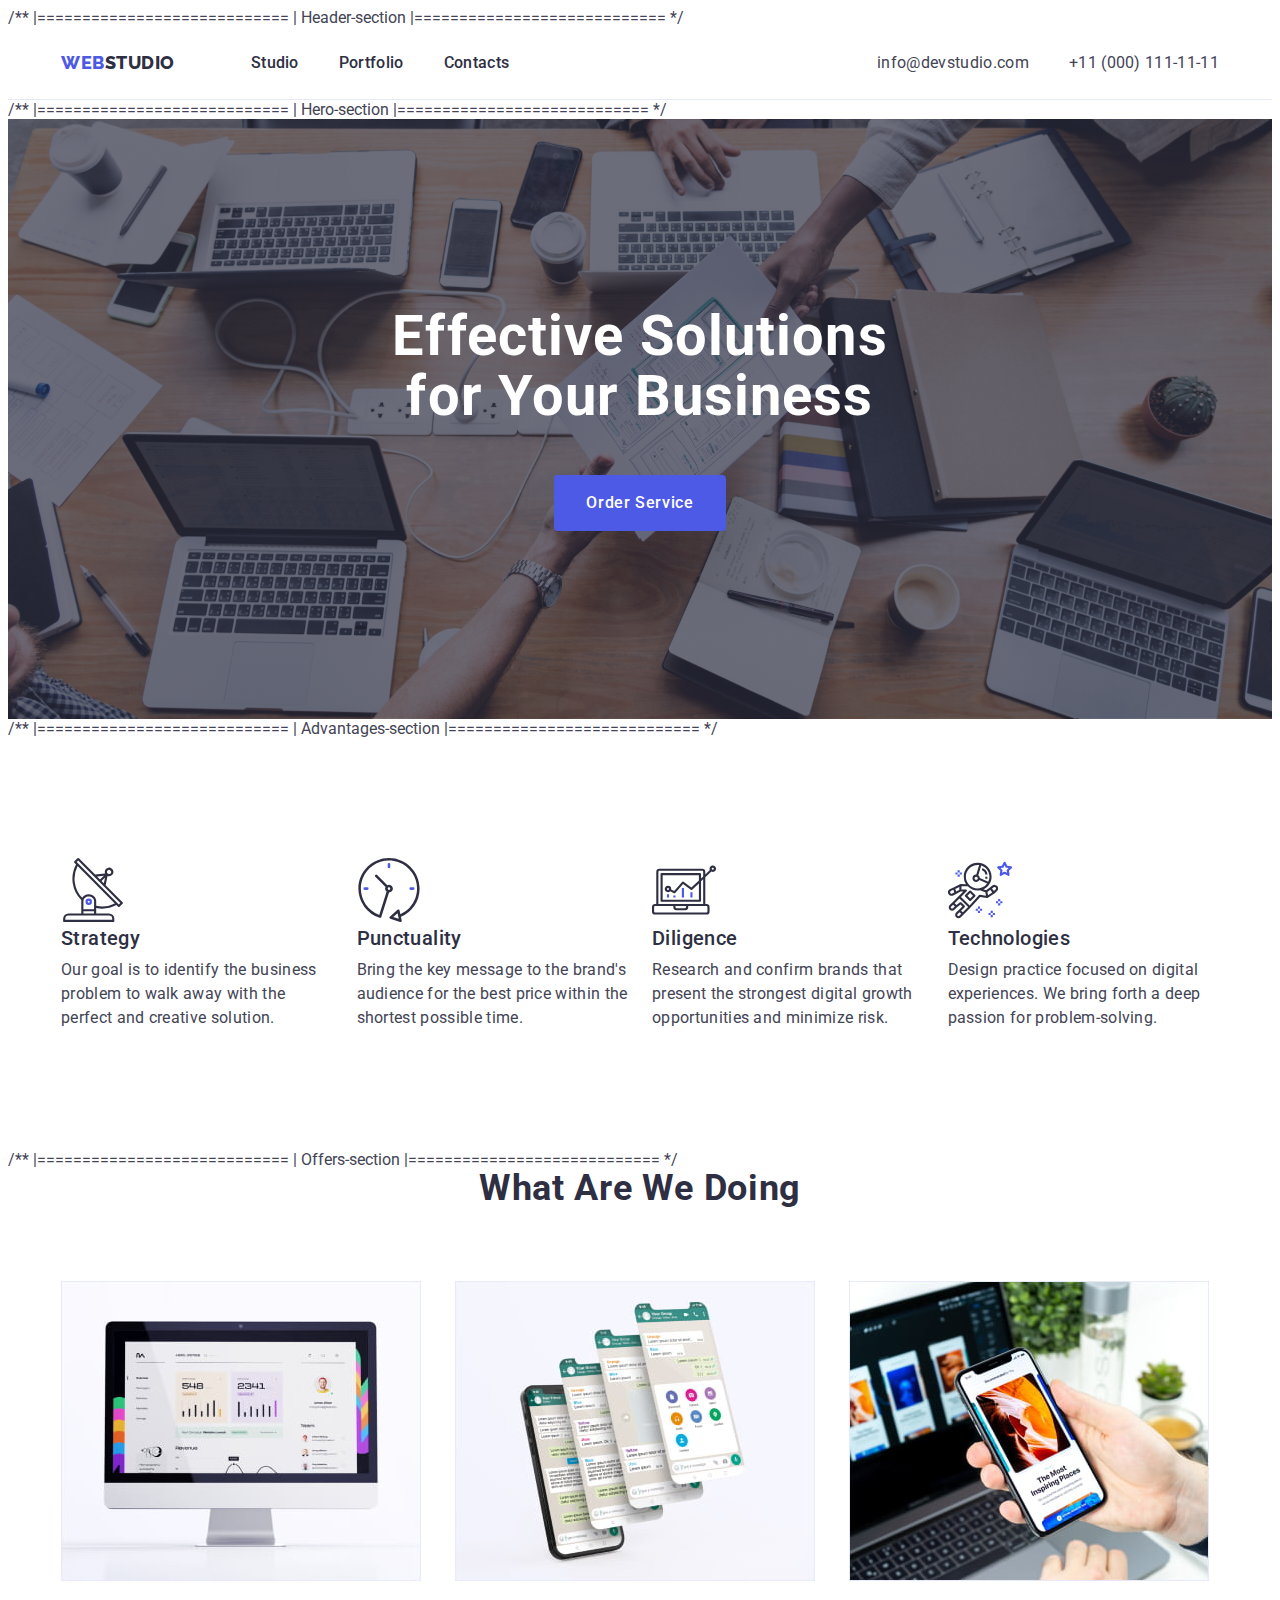
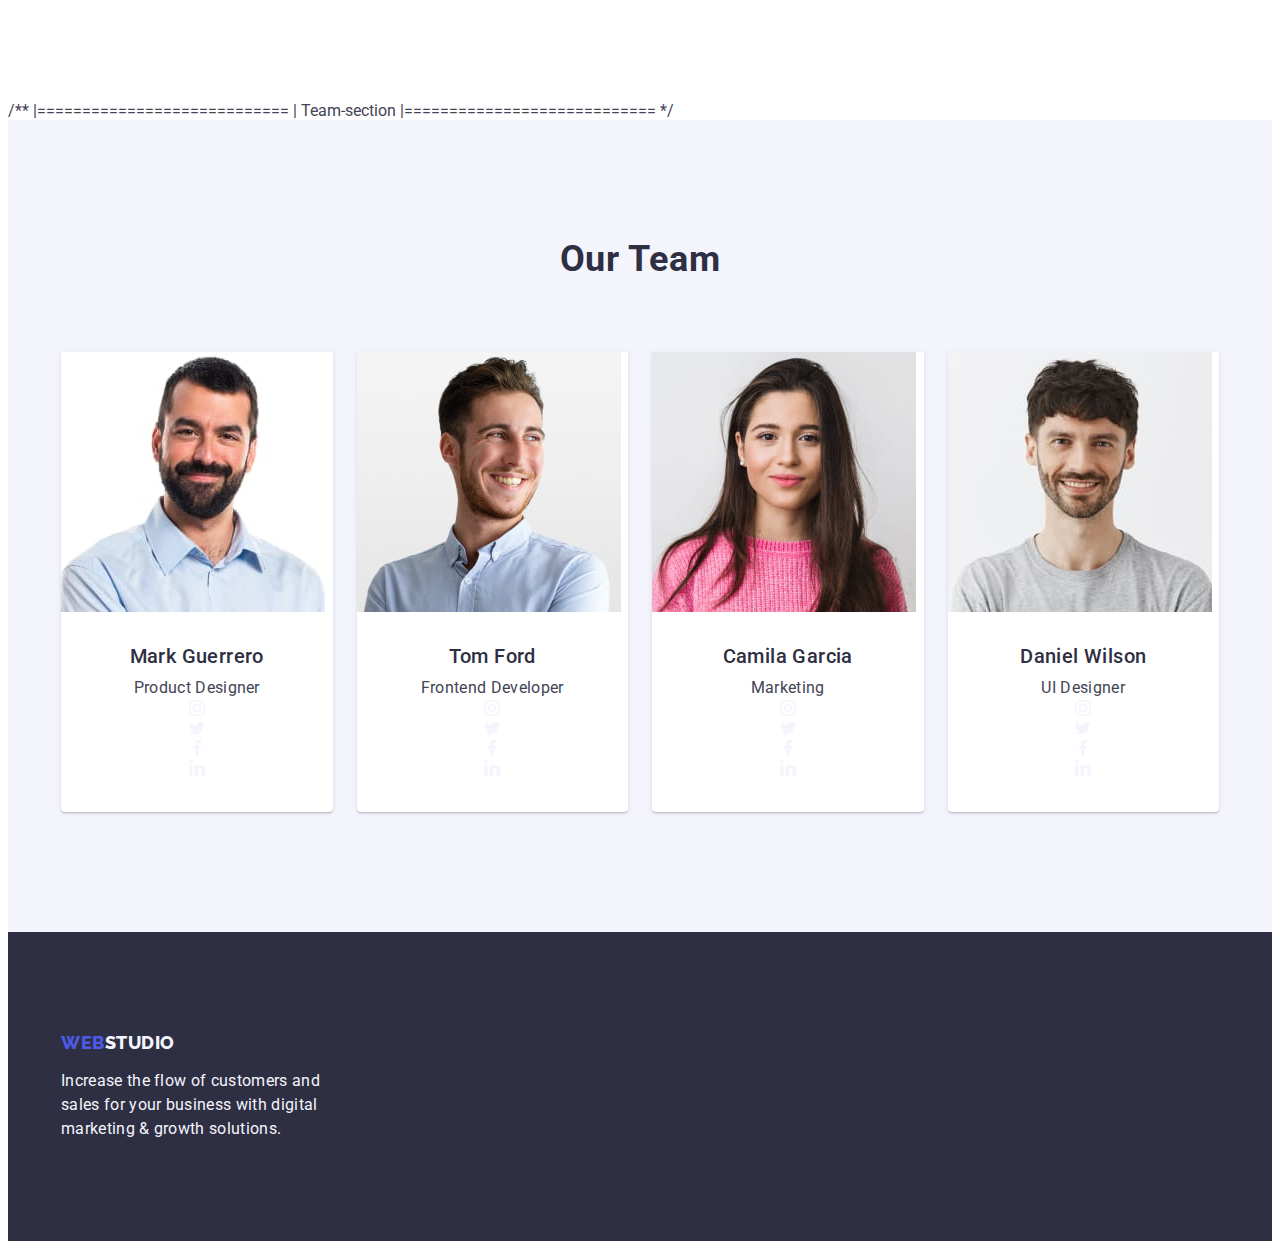
==== index.html @ a717dc4e "+sprite+advantages/team logo markups" ====
<!DOCTYPE html>
<html lang="en">
  <head>
    <meta charset="UTF-8" />
    <meta name="viewport" content="width=device-width, initial-scale=1.0" />
    <title lang="uk">Студія</title>
    <link
      rel="stylesheet"
      href="https://cdnjs.cloudflare.com/ajax/libs/modern-normalize/2.0.0/modern-normalize.min.css"
      integrity="sha512-4xo8blKMVCiXpTaLzQSLSw3KFOVPWhm/TRtuPVc4WG6kUgjH6J03IBuG7JZPkcWMxJ5huwaBpOpnwYElP/m6wg=="
      crossorigin="anonymous"
      referrerpolicy="no-referrer"
    />

    <link rel="preconnect" href="https://fonts.googleapis.com" />
    <link rel="preconnect" href="https://fonts.gstatic.com" crossorigin />
    <link
      href="https://fonts.googleapis.com/css2?family=Raleway:wght@800&family=Roboto:wght@400;500;700;900&display=swap"
      rel="stylesheet"
    />
    <link rel="stylesheet" href="./css/styles.css" />
  </head>
  <body>
    /** |============================ | Header-section
    |============================ */
    <header class="header">
      <div class="container header-container">
        <nav class="header-nav">
          <a class="link header-logo" href="./index.html"
            >Web<span class="header-accent">Studio</span></a
          >
          <ul class="list header-nav-list">
            <li class="header-nav-list-item">
              <a class="link header-nav-list-item-link" href="./index.html"
                >Studio</a
              >
            </li>
            <li class="header-nav-list-item">
              <a class="link header-nav-list-item-link" href="./portfolio.html"
                >Portfolio</a
              >
            </li>
            <li class="header-nav-list-item">
              <a class="link header-nav-list-item-link" href="">Contacts</a>
            </li>
          </ul>
        </nav>
        <address class="header-address">
          <ul class="list header-address-list">
            <li class="header-address-list-item">
              <a
                class="link header-address-list-item-link"
                href="mailto:info@devstudio.com"
                >info@devstudio.com</a
              >
            </li>
            <li class="header-address-list-item">
              <a
                class="link header-address-list-item-link"
                href="tel:+110001111111"
                >+11 (000) 111-11-11</a
              >
            </li>
          </ul>
        </address>
      </div>
    </header>

    <main>
      /** |============================ | Hero-section
      |============================ */
      <section class="section hero-section">
        <div class="container hero-container">
          <h1 class="hero-section-title">
            Effective Solutions for Your Business
          </h1>
          <button class="hero-section-btn" type="button">Order Service</button>
        </div>
      </section>
      /** |============================ | Advantages-section
      |============================ */
      <section class="section advantages-section">
        <div class="container">
          <h2 class="visually-hidden">Advantages</h2>
          <ul class="list advantages-section-list card-set">
            <li class="advantages-section-list-item card-set-item">
              <svg class="logo advantages-logo" width="64" height="64">
                <use href="./images/sprite.svg#icon-antenna-1"></use>
              </svg>
              <h3 class="advantages-section-list-item-title">Strategy</h3>
              <p class="advantages-section-list-item-text">
                Our goal is to identify the business problem to walk away with
                the perfect and creative solution.
              </p>
            </li>
            <li class="advantages-section-list-item card-set-item">
              <svg class="logo advantages-logo" width="64" height="64">
                <use href="./images/sprite.svg#icon-clock-1"></use>
              </svg>
              <h3 class="advantages-section-list-item-title">Punctuality</h3>
              <p class="advantages-section-list-item-text">
                Bring the key message to the brand's audience for the best price
                within the shortest possible time.
              </p>
            </li>
            <li class="advantages-section-list-item card-set-item">
              <svg class="logo advantages-logo" width="64" height="64">
                <use href="./images/sprite.svg#icon-diagram-1"></use>
              </svg>
              <h3 class="advantages-section-list-item-title">Diligence</h3>
              <p class="advantages-section-list-item-text">
                Research and confirm brands that present the strongest digital
                growth opportunities and minimize risk.
              </p>
            </li>
            <li class="advantages-section-list-item card-set-item">
              <svg class="logo advantages-logo" width="64" height="64">
                <use href="./images/sprite.svg#icon-astronaut-1"></use>
              </svg>
              <h3 class="advantages-section-list-item-title">Technologies</h3>
              <p class="advantages-section-list-item-text">
                Design practice focused on digital experiences. We bring forth a
                deep passion for problem-solving.
              </p>
            </li>
          </ul>
        </div>
      </section>
      /** |============================ | Offers-section
      |============================ */
      <section class="section offers-section">
        <div class="container">
          <h2 class="offers-section-title">What are we doing</h2>
          <ul class="list offers-section-list card-set">
            <li class="offers-section-list-item card-set-item">
              <img
                class="offers-section-list-img"
                src="./images/services/img1.jpg"
                alt="Computer screen"
                width="360"
                height="300"
              />
            </li>
            <li class="offers-section-list-item card-set-item">
              <img
                class="offers-section-list-img"
                src="./images/services/img2.jpg"
                alt="Phone"
                width="360"
                height="300"
              />
            </li>
            <li class="offers-section-list-item card-set-item">
              <img
                class="offers-section-list-img"
                src="./images/services/img3.jpg"
                alt="Hand holding the phone with the
              laptop in the background"
                width="360"
                height="300"
              />
            </li>
          </ul>
        </div>
      </section>
      /** |============================ | Team-section
      |============================ */
      <section class="section team-section">
        <div class="container">
          <h2 class="team-section-title">Our Team</h2>
          <ul class="list team-section-list card-set">
            <li class="team-section-list-item card-set-item">
              <img
                class="team-section-list-img"
                src="./images/team/img.jpg"
                alt="Mark Guerrero"
                width="264"
                height="260"
              />
              <div class="team-wrapper">
                <h3 class="team-section-list-subtitle">Mark Guerrero</h3>
                <p class="team-section-list-text">Product Designer</p>
                <ul class="list">
                  <li>
                    <svg class="logo team-logo" width="16" height="16">
                      <use href="./images/sprite.svg#icon-instagram-team"></use>
                    </svg>
                  </li>
                  <li>
                    <svg class="logo team-logo" width="16" height="16">
                      <use href="./images/sprite.svg#icon-twitter-team"></use>
                    </svg>
                  </li>
                  <li>
                    <svg class="logo team-logo" width="16" height="16">
                      <use href="./images/sprite.svg#icon-facebook-team"></use>
                    </svg>
                  </li>
                  <li>
                    <svg class="logo team-logo" width="16" height="16">
                      <use href="./images/sprite.svg#icon-linkedin-team"></use>
                    </svg>
                  </li>
                </ul>
              </div>
            </li>
            <li class="team-section-list-item card-set-item">
              <img
                class="team-section-list-img"
                src="./images/team/img-2.jpg"
                alt="Tom Ford"
                width="264"
                height="260"
              />
              <div class="team-wrapper">
                <h3 class="team-section-list-subtitle">Tom Ford</h3>
                <p class="team-section-list-text">Frontend Developer</p>
                <ul class="list">
                  <li>
                    <svg class="logo team-logo" width="16" height="16">
                      <use href="./images/sprite.svg#icon-instagram-team"></use>
                    </svg>
                  </li>
                  <li>
                    <svg class="logo team-logo" width="16" height="16">
                      <use href="./images/sprite.svg#icon-twitter-team"></use>
                    </svg>
                  </li>
                  <li>
                    <svg class="logo team-logo" width="16" height="16">
                      <use href="./images/sprite.svg#icon-facebook-team"></use>
                    </svg>
                  </li>
                  <li>
                    <svg class="logo team-logo" width="16" height="16">
                      <use href="./images/sprite.svg#icon-linkedin-team"></use>
                    </svg>
                  </li>
                </ul>
              </div>
            </li>
            <li class="team-section-list-item card-set-item">
              <img
                class="team-section-list-img"
                src="./images/team/img-3.jpg"
                alt="Camila Garcia"
                width="264"
                height="260"
              />
              <div class="team-wrapper">
                <h3 class="team-section-list-subtitle">Camila Garcia</h3>
                <p class="team-section-list-text">Marketing</p>
                <ul class="list">
                  <li>
                    <svg class="logo team-logo" width="16" height="16">
                      <use href="./images/sprite.svg#icon-instagram-team"></use>
                    </svg>
                  </li>
                  <li>
                    <svg class="logo team-logo" width="16" height="16">
                      <use href="./images/sprite.svg#icon-twitter-team"></use>
                    </svg>
                  </li>
                  <li>
                    <svg class="logo team-logo" width="16" height="16">
                      <use href="./images/sprite.svg#icon-facebook-team"></use>
                    </svg>
                  </li>
                  <li>
                    <svg class="logo team-logo" width="16" height="16">
                      <use href="./images/sprite.svg#icon-linkedin-team"></use>
                    </svg>
                  </li>
                </ul>
              </div>
            </li>
            <li class="team-section-list-item card-set-item">
              <img
                class="team-section-list-img"
                src="./images/team/img-4.jpg"
                alt="Daniel Wilson"
                width="264"
                height="260"
              />
              <div class="team-wrapper">
                <h3 class="team-section-list-subtitle">Daniel Wilson</h3>
                <p class="team-section-list-text">UI Designer</p>
                <ul class="list">
                  <li>
                    <svg class="logo team-logo" width="16" height="16">
                      <use href="./images/sprite.svg#icon-instagram-team"></use>
                    </svg>
                  </li>
                  <li>
                    <svg class="logo team-logo" width="16" height="16">
                      <use href="./images/sprite.svg#icon-twitter-team"></use>
                    </svg>
                  </li>
                  <li>
                    <svg class="logo team-logo" width="16" height="16">
                      <use href="./images/sprite.svg#icon-facebook-team"></use>
                    </svg>
                  </li>
                  <li>
                    <svg class="logo team-logo" width="16" height="16">
                      <use href="./images/sprite.svg#icon-linkedin-team"></use>
                    </svg>
                  </li>
                </ul>
              </div>
            </li>
          </ul>
        </div>
      </section>
    </main>
    <footer class="footer">
      <div class="container">
        <a class="link footer-logo" href="./index.html"
          >Web<span class="footer-accent">Studio</span></a
        >
        <p class="footer-text">
          Increase the flow of customers and sales for your business with
          digital marketing & growth solutions.
        </p>
      </div>
    </footer>
  </body>
</html>
---- css/styles.css ----
:root {
  --brand-color: #4d5ae5;
  --navyblue: #2e2f42;
  --bcg: #fff;
  --body-text: #434455;
  --pressed-state: #404bbf;
  --footer-light: #f4f4fd;
  --cornflower: #e7e9fc;
  --indent: 24px;
  --items: 3;
}

/**
  |============================
  | Global-styles
  |============================
*/
body {
  font-family: Roboto, sans-serif;
  color: var(--body-text);
  background-color: var(--bcg);
}
.link {
  text-decoration: none;
}
.container {
  width: 1158px;
  padding-left: 15px;
  padding-right: 15px;
  margin-left: auto;
  margin-right: auto;
}
.visually-hidden {
  position: absolute;
  width: 1px;
  height: 1px;
  margin: -1px;
  border: 0;
  padding: 0;
  white-space: nowrap;
  clip-path: inset(100%);
  clip: rect(0 0 0 0);
  overflow: hidden;
}
.section {
}

/**
  |============================
  | reset
  |============================
*/
h1,
h2,
h3,
h4,
h5,
h6,
p {
  margin: 0;
}
.list {
  list-style-type: none;
  padding: 0;
  margin: 0;
}
img {
  display: block;
  max-width: 100%;
  height: auto;
}
/* card set */
.card-set {
  display: flex;
  flex-wrap: wrap;
  gap: 24px;
}
.card-set-item {
  flex-basis: calc((100% - var(--indent) * (var(--items) - 1)) / var(--items));
}

/**
  |============================
  | Studio
  |============================
*/
/**
  |============================
  | Header-styles
  |============================
*/
.header {
  border-bottom: 1px solid var(--cornflower);
}
.header-container {
  display: flex;
  justify-content: space-between;
  align-items: center;
}
.header-nav {
  display: flex;
  align-items: center;
}
.header-logo {
  color: var(--brand-color);
  font-size: 18px;
  font-weight: 800;
  font-family: Raleway, sans-serif;
  text-transform: uppercase;
  line-height: 1.17;
  letter-spacing: 0.03em;
  margin-right: 76px;
}
.header-nav-list {
  display: flex;
  gap: 40px;
}
.header-accent {
  color: var(--navyblue);
}
.header-nav-list-item-link {
  color: var(--navyblue);
  font-size: 16px;
  font-weight: 500;
  font-family: Roboto, sans-serif;
  line-height: 1.5;
  letter-spacing: 0.02em;
  display: block;
  padding-top: 24px;
  padding-bottom: 24px;
}
.header-nav-list-item-link:hover,
.header-nav-list-item-link:focus {
  color: var(--pressed-state);
}
.header-address {
  font-style: normal;
}
.header-address-list {
  display: flex;
  gap: 40px;
}

.header-address-list-item-link {
  color: var(--body-text);
  font-size: 16px;
  font-weight: 400;
  font-family: Roboto, sans-serif;
  line-height: 1.5;
  letter-spacing: 0.02em;
  font-style: normal;
}
.header-address-list-item-link:hover,
.header-address-list-item-link:focus {
  color: var(--pressed-state);
}
/**
  |============================
  | Hero-styles
  |============================
*/
.hero-section {
  max-width: 1440px;
  background-color: var(--navyblue);
  background-image: linear-gradient(
      rgba(46, 47, 66, 0.7),
      rgba(46, 47, 66, 0.7)
    ),
    url(../images/hero/img-1.jpg);
  background-repeat: no-repeat;
  margin: 0 auto;
  background-position: center;
  background-size: cover;
  padding-top: 188px;
  padding-bottom: 188px;
}
.hero-container {
}
.hero-section-title {
  color: var(--bcg);
  font-size: 56px;
  font-weight: 700;
  line-height: 1.07;
  letter-spacing: 0.02em;
  text-align: center;
  max-width: 496px;
  margin: 0 auto;
  margin-bottom: 48px;
}
.hero-section-btn {
  color: var(--bcg);
  font-size: 16px;
  font-weight: 500;
  line-height: 1.5;
  letter-spacing: 0.04em;
  font-family: Roboto, sans-serif;
  background-color: var(--brand-color);
  text-align: center;
  cursor: pointer;
  padding: 16px 32px;
  display: block;
  margin: 0 auto;

  border: none;
  border-radius: 4px;
  min-width: 169px;
  min-height: 56px;
}
.hero-section-btn:hover,
.hero-section-btn:focus {
  background-color: var(--pressed-state);
}
/**
  |============================
  | Advantages-styles
  |============================
*/
.advantages-section {
  background-color: var(--bcg);
  padding-top: 120px;
  padding-bottom: 120px;
}
.advantages-section-list {
  --items: 4;
}
.advantages-section-list-item-title {
  color: var(--navyblue);
  font-size: 20px;
  font-weight: 500;
  line-height: 1.2;
  letter-spacing: 0.02em;
  margin-bottom: 8px;
}
.advantages-section-list-item-text {
  font-size: 16px;
  font-weight: 400;
  line-height: 1.5;
  letter-spacing: 0.02em;
}
/**
  |============================
  | Offers-styles
  |============================
*/
.offers-section {
  padding-bottom: 120px;
}

.offers-section-title {
  font-size: 36px;
  font-weight: 700;
  text-align: center;
  text-transform: capitalize;
  line-height: 1.11;
  letter-spacing: 0.02em;
  color: var(--navyblue);

  margin-bottom: 72px;
}
/**
  |============================
  |  Team-styles
  |============================
*/

.team-section {
  background-color: var(--footer-light);
  padding-bottom: 120px;
  padding-top: 120px;
  --items: 4;
}

.team-section-title {
  font-size: 36px;
  font-weight: 700;
  text-align: center;
  text-transform: capitalize;
  line-height: 1.11;
  letter-spacing: 0.02em;
  color: var(--navyblue);
  width: 162px;
  margin: 0 auto;
  margin-bottom: 72px;
}
.team-section-list {
  text-align: center;
}
.team-section-list-item {
  background-color: var(--bcg);
  border-radius: 0px 0px 4px 4px;
  box-shadow: 0px 2px 1px 0px rgba(46, 47, 66, 0.08),
    0px 1px 1px 0px rgba(46, 47, 66, 0.16),
    0px 1px 6px 0px rgba(46, 47, 66, 0.08);
}
.team-section-list-img {
}
.team-wrapper {
  padding: 32px 0;
}
.team-section-list-subtitle {
  color: var(--navyblue);
  font-size: 20px;
  font-weight: 500;
  line-height: 1.2;
  letter-spacing: 0.02em;

  margin-bottom: 8px;
}
.team-section-list-text {
  font-size: 16px;
  font-weight: 400;
  line-height: 1.5;
  letter-spacing: 0.02em;
}
/**
  |============================
  | Footer-styles
  |============================
*/
.footer {
  background-color: var(--navyblue);
  padding-top: 100px;
  padding-bottom: 100px;
}

.footer-logo {
  color: var(--brand-color);
  font-size: 18px;
  font-weight: 800;
  font-family: Raleway, sans-serif;
  text-transform: uppercase;
  line-height: 1.17;
  letter-spacing: 0.03em;
  margin-bottom: 16px;
  display: inline-block;
}
.footer-accent {
  color: var(--footer-light);
}
.footer-text {
  font-size: 16px;
  font-weight: 400;
  line-height: 1.5;
  letter-spacing: 0.02em;
  color: var(--footer-light);
  width: 264px;
}

/**
  |============================
  | Portfolio
  |============================
*/
/**
  |============================
  | Section-styles
  |============================
*/
.portfolio-section {
  padding-top: 96px;
  padding-bottom: 120px;
}
.btn-list {
  display: flex;
  flex-wrap: nowrap;
  justify-content: center;
  gap: 24px;
  margin-bottom: 72px;
}
.btn-list-item {
}
.section-list {
  column-gap: 24px;
  row-gap: 48px;
}
.btn {
  background-color: var(--footer-light);
  color: var(--brand-color);
  font-size: 16px;
  font-weight: 500;
  text-align: center;
  line-height: 1.5;
  letter-spacing: 0.04em;
  cursor: pointer;
  font-family: Roboto, sans-serif;
  text-align: center;
  padding: 12px 24px;

  border-radius: 4px;
  border: 1px solid var(--cornflower);

  min-width: 116px;
  min-height: 48px;
}
.btn:hover,
.btn:focus {
  background-color: var(--pressed-state);
  color: var(--bcg);
  border: 1px solid transparent;
}

.section-list-link-img {
}
.portfolio-box {
  padding: 32px 16px;
  border: 1px solid var(--cornflower);
  display: flex;
  flex-direction: column;
  justify-content: center;
  align-items: flex-start;
  border-top: none;
}
.section-list-link-title {
  color: var(--navyblue);
  font-size: 20px;
  font-weight: 500;
  line-height: 1.2;
  letter-spacing: 0.02em;
  text-align: center;
  margin-bottom: 8px;
}
.section-list-link-text {
  font-size: 16px;
  font-weight: 400;
  line-height: 1.5;
  letter-spacing: 0.02em;
  text-align: center;
  color: var(--body-text);
}
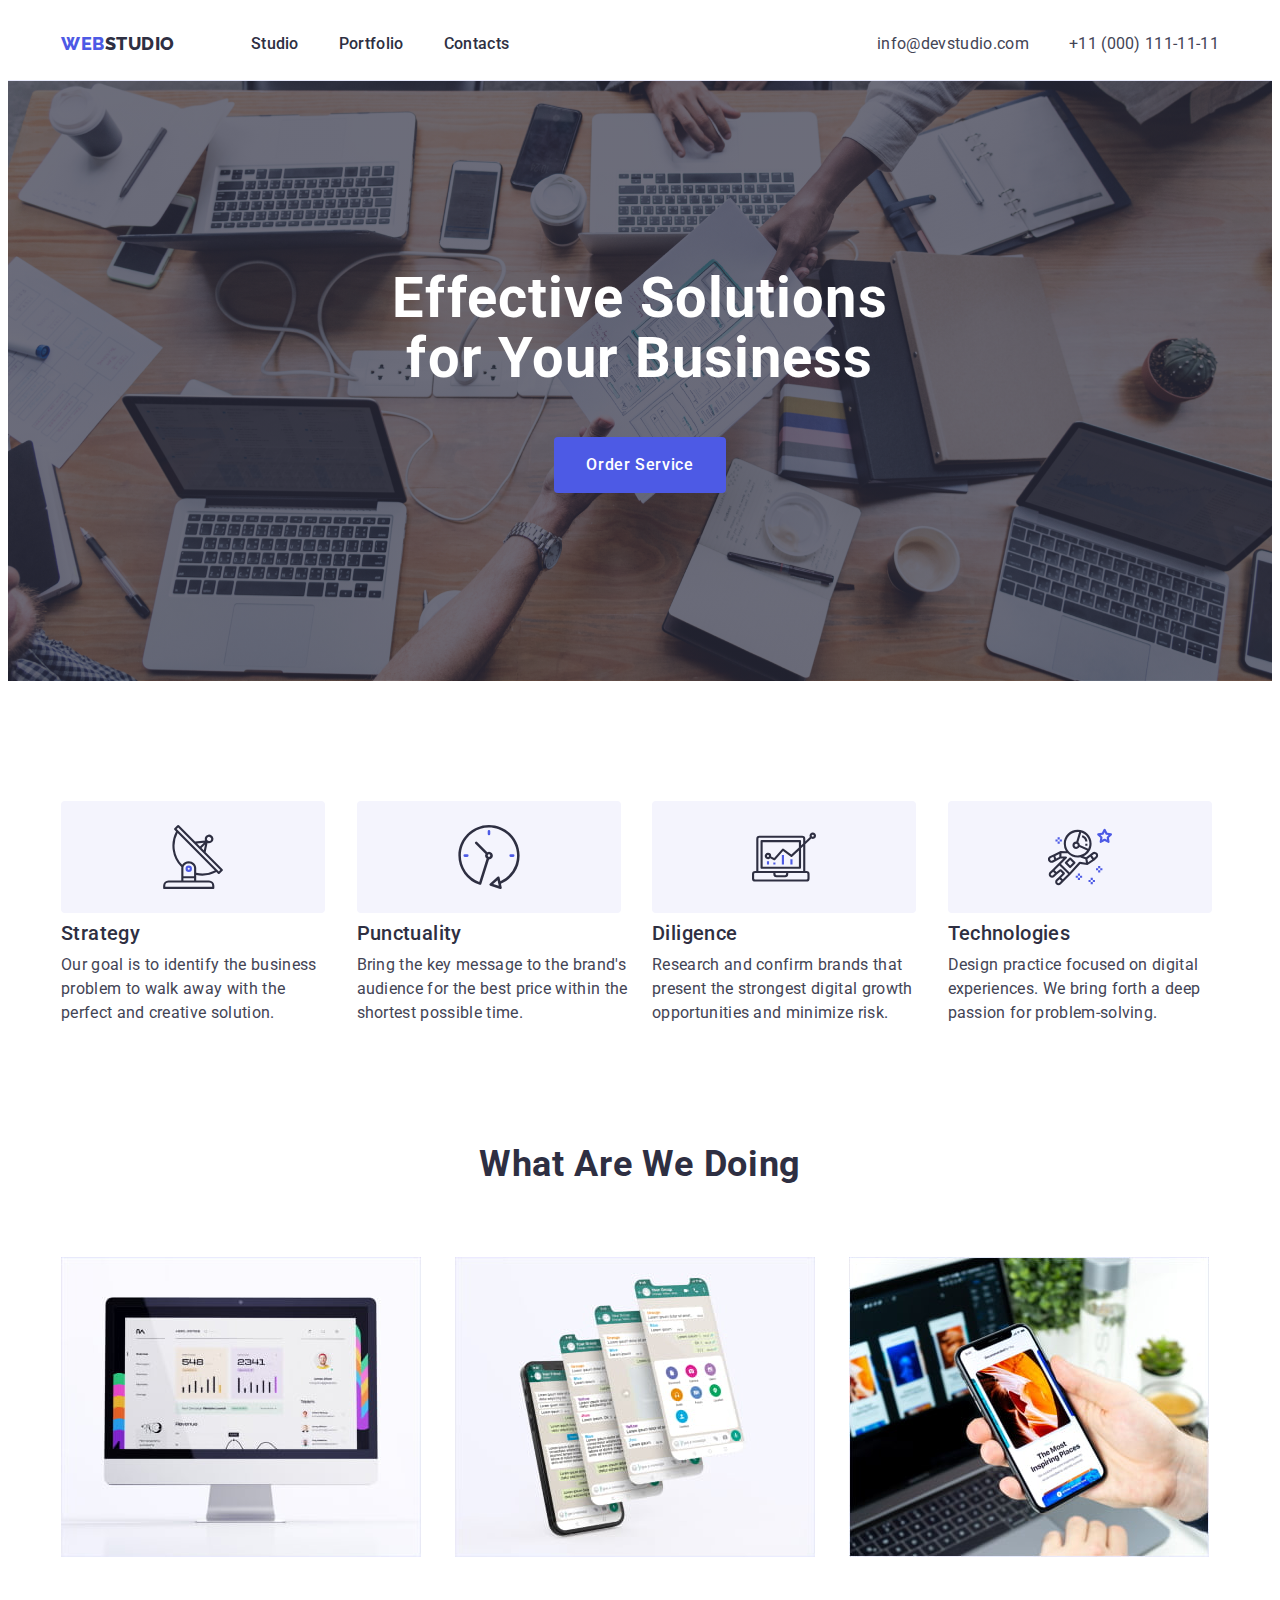
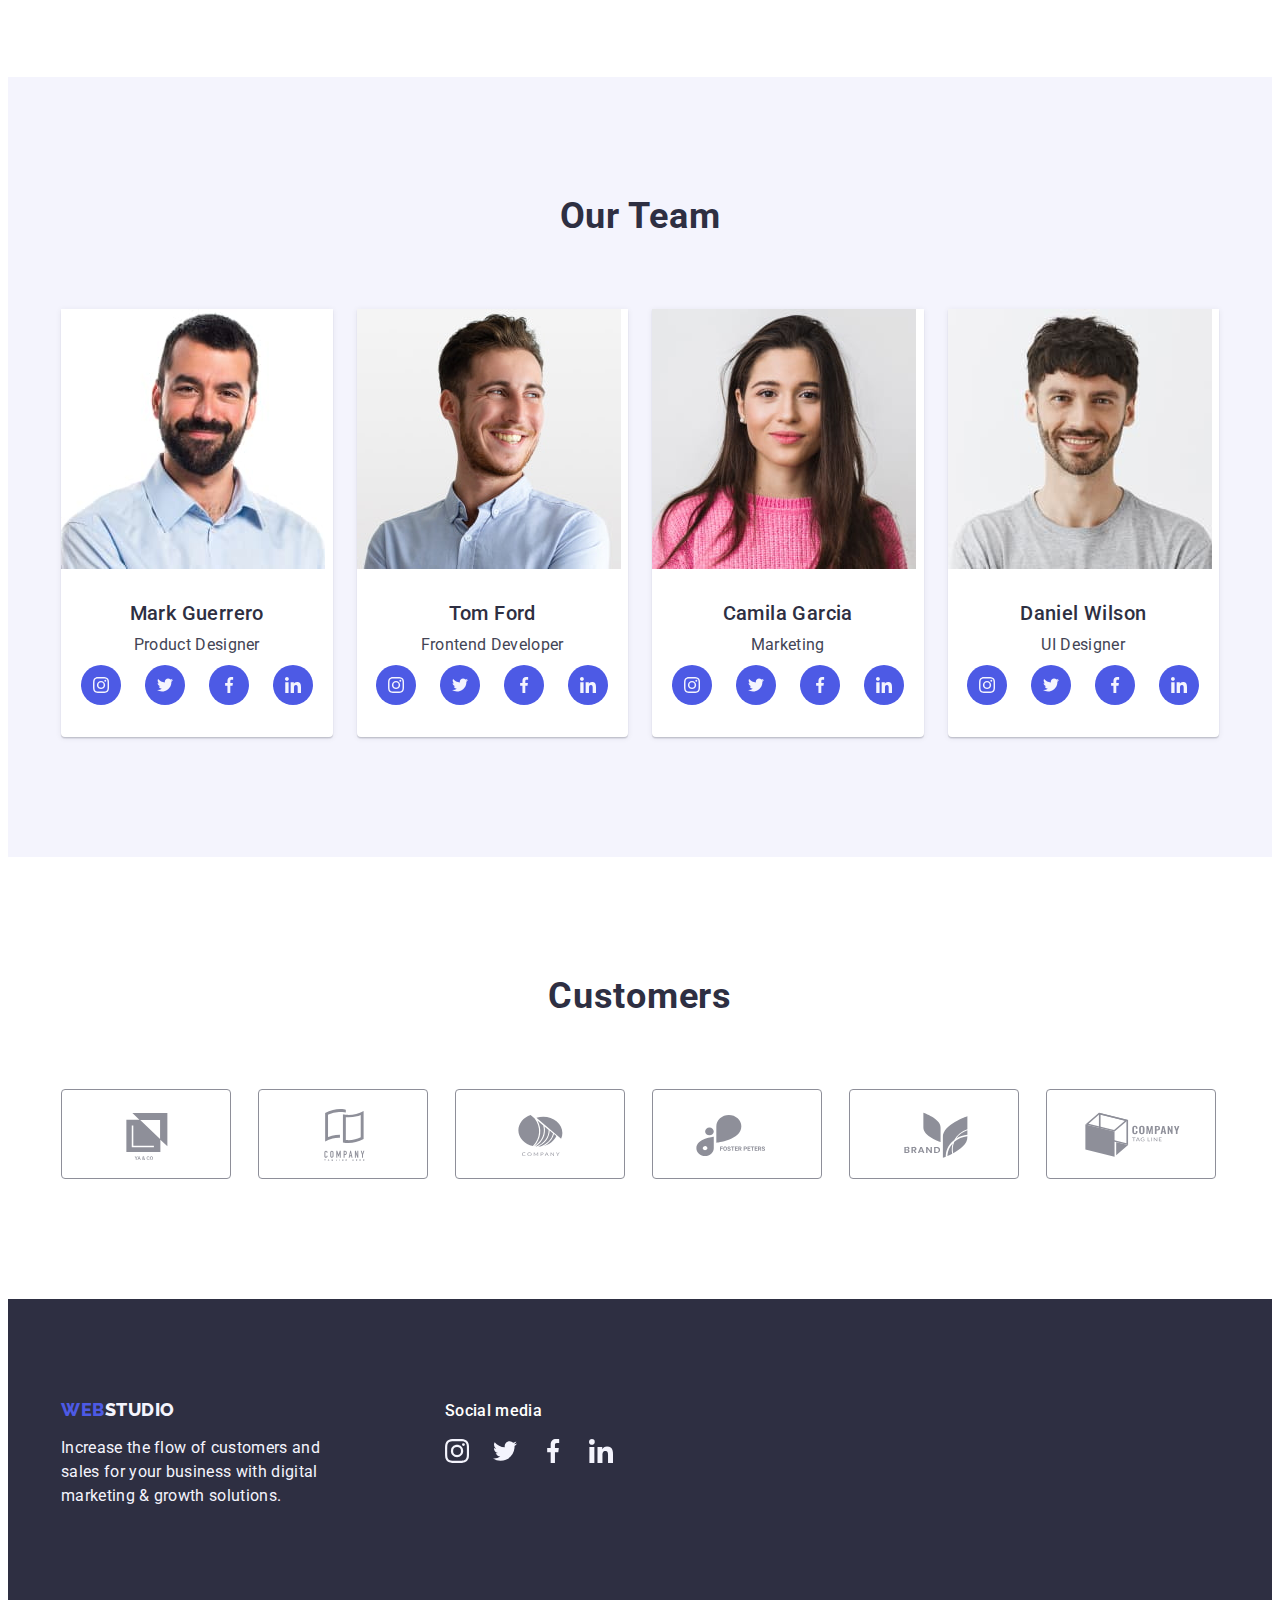
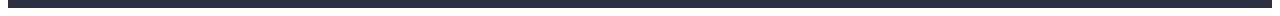
==== commit 2cfefcb5: "+ad/customs icons" ====
--- a/index.html
+++ b/index.html
@@ -21,8 +21,7 @@
     <link rel="stylesheet" href="./css/styles.css" />
   </head>
   <body>
-    /** |============================ | Header-section
-    |============================ */
+    <!-- Header-section -->
     <header class="header">
       <div class="container header-container">
         <nav class="header-nav">
@@ -65,10 +64,8 @@
         </address>
       </div>
     </header>
-
     <main>
-      /** |============================ | Hero-section
-      |============================ */
+      <!-- Hero-section -->
       <section class="section hero-section">
         <div class="container hero-container">
           <h1 class="hero-section-title">
@@ -77,16 +74,17 @@
           <button class="hero-section-btn" type="button">Order Service</button>
         </div>
       </section>
-      /** |============================ | Advantages-section
-      |============================ */
+      <!-- Advantages-section -->
       <section class="section advantages-section">
         <div class="container">
           <h2 class="visually-hidden">Advantages</h2>
           <ul class="list advantages-section-list card-set">
             <li class="advantages-section-list-item card-set-item">
-              <svg class="logo advantages-logo" width="64" height="64">
-                <use href="./images/sprite.svg#icon-antenna-1"></use>
-              </svg>
+              <div class="ad-logo-wrapper">
+                <svg class="logo advantages-logo" width="64" height="64">
+                  <use href="./images/sprite.svg#icon-antenna-1"></use>
+                </svg>
+              </div>
               <h3 class="advantages-section-list-item-title">Strategy</h3>
               <p class="advantages-section-list-item-text">
                 Our goal is to identify the business problem to walk away with
@@ -94,9 +92,11 @@
               </p>
             </li>
             <li class="advantages-section-list-item card-set-item">
-              <svg class="logo advantages-logo" width="64" height="64">
-                <use href="./images/sprite.svg#icon-clock-1"></use>
-              </svg>
+              <div class="ad-logo-wrapper">
+                <svg class="logo advantages-logo" width="64" height="64">
+                  <use href="./images/sprite.svg#icon-clock-1"></use>
+                </svg>
+              </div>
               <h3 class="advantages-section-list-item-title">Punctuality</h3>
               <p class="advantages-section-list-item-text">
                 Bring the key message to the brand's audience for the best price
@@ -104,9 +104,11 @@
               </p>
             </li>
             <li class="advantages-section-list-item card-set-item">
-              <svg class="logo advantages-logo" width="64" height="64">
-                <use href="./images/sprite.svg#icon-diagram-1"></use>
-              </svg>
+              <div class="ad-logo-wrapper">
+                <svg class="logo advantages-logo" width="64" height="64">
+                  <use href="./images/sprite.svg#icon-diagram-1"></use>
+                </svg>
+              </div>
               <h3 class="advantages-section-list-item-title">Diligence</h3>
               <p class="advantages-section-list-item-text">
                 Research and confirm brands that present the strongest digital
@@ -114,9 +116,11 @@
               </p>
             </li>
             <li class="advantages-section-list-item card-set-item">
-              <svg class="logo advantages-logo" width="64" height="64">
-                <use href="./images/sprite.svg#icon-astronaut-1"></use>
-              </svg>
+              <div class="ad-logo-wrapper">
+                <svg class="logo advantages-logo" width="64" height="64">
+                  <use href="./images/sprite.svg#icon-astronaut-1"></use>
+                </svg>
+              </div>
               <h3 class="advantages-section-list-item-title">Technologies</h3>
               <p class="advantages-section-list-item-text">
                 Design practice focused on digital experiences. We bring forth a
@@ -126,8 +130,7 @@
           </ul>
         </div>
       </section>
-      /** |============================ | Offers-section
-      |============================ */
+      <!-- Offers-section -->
       <section class="section offers-section">
         <div class="container">
           <h2 class="offers-section-title">What are we doing</h2>
@@ -163,8 +166,7 @@
           </ul>
         </div>
       </section>
-      /** |============================ | Team-section
-      |============================ */
+      <!-- Team-section -->
       <section class="section team-section">
         <div class="container">
           <h2 class="team-section-title">Our Team</h2>
@@ -180,26 +182,40 @@
               <div class="team-wrapper">
                 <h3 class="team-section-list-subtitle">Mark Guerrero</h3>
                 <p class="team-section-list-text">Product Designer</p>
-                <ul class="list">
-                  <li>
-                    <svg class="logo team-logo" width="16" height="16">
-                      <use href="./images/sprite.svg#icon-instagram-team"></use>
-                    </svg>
-                  </li>
-                  <li>
-                    <svg class="logo team-logo" width="16" height="16">
-                      <use href="./images/sprite.svg#icon-twitter-team"></use>
-                    </svg>
-                  </li>
-                  <li>
-                    <svg class="logo team-logo" width="16" height="16">
-                      <use href="./images/sprite.svg#icon-facebook-team"></use>
-                    </svg>
-                  </li>
-                  <li>
-                    <svg class="logo team-logo" width="16" height="16">
-                      <use href="./images/sprite.svg#icon-linkedin-team"></use>
-                    </svg>
+                <ul class="list team-logo-list card-set">
+                  <li>
+                    <div class="team-logo-list-wrapper">
+                      <svg class="logo team-logo" width="16" height="16">
+                        <use
+                          href="./images/sprite.svg#icon-instagram-team"
+                        ></use>
+                      </svg>
+                    </div>
+                  </li>
+                  <li>
+                    <div class="team-logo-list-wrapper">
+                      <svg class="logo team-logo" width="16" height="16">
+                        <use href="./images/sprite.svg#icon-twitter-team"></use>
+                      </svg>
+                    </div>
+                  </li>
+                  <li>
+                    <div class="team-logo-list-wrapper">
+                      <svg class="logo team-logo" width="16" height="16">
+                        <use
+                          href="./images/sprite.svg#icon-facebook-team"
+                        ></use>
+                      </svg>
+                    </div>
+                  </li>
+                  <li>
+                    <div class="team-logo-list-wrapper">
+                      <svg class="logo team-logo" width="16" height="16">
+                        <use
+                          href="./images/sprite.svg#icon-linkedin-team"
+                        ></use>
+                      </svg>
+                    </div>
                   </li>
                 </ul>
               </div>
@@ -215,26 +231,40 @@
               <div class="team-wrapper">
                 <h3 class="team-section-list-subtitle">Tom Ford</h3>
                 <p class="team-section-list-text">Frontend Developer</p>
-                <ul class="list">
-                  <li>
-                    <svg class="logo team-logo" width="16" height="16">
-                      <use href="./images/sprite.svg#icon-instagram-team"></use>
-                    </svg>
-                  </li>
-                  <li>
-                    <svg class="logo team-logo" width="16" height="16">
-                      <use href="./images/sprite.svg#icon-twitter-team"></use>
-                    </svg>
-                  </li>
-                  <li>
-                    <svg class="logo team-logo" width="16" height="16">
-                      <use href="./images/sprite.svg#icon-facebook-team"></use>
-                    </svg>
-                  </li>
-                  <li>
-                    <svg class="logo team-logo" width="16" height="16">
-                      <use href="./images/sprite.svg#icon-linkedin-team"></use>
-                    </svg>
+                <ul class="list team-logo-list card-set">
+                  <li>
+                    <div class="team-logo-list-wrapper">
+                      <svg class="logo team-logo" width="16" height="16">
+                        <use
+                          href="./images/sprite.svg#icon-instagram-team"
+                        ></use>
+                      </svg>
+                    </div>
+                  </li>
+                  <li>
+                    <div class="team-logo-list-wrapper">
+                      <svg class="logo team-logo" width="16" height="16">
+                        <use href="./images/sprite.svg#icon-twitter-team"></use>
+                      </svg>
+                    </div>
+                  </li>
+                  <li>
+                    <div class="team-logo-list-wrapper">
+                      <svg class="logo team-logo" width="16" height="16">
+                        <use
+                          href="./images/sprite.svg#icon-facebook-team"
+                        ></use>
+                      </svg>
+                    </div>
+                  </li>
+                  <li>
+                    <div class="team-logo-list-wrapper">
+                      <svg class="logo team-logo" width="16" height="16">
+                        <use
+                          href="./images/sprite.svg#icon-linkedin-team"
+                        ></use>
+                      </svg>
+                    </div>
                   </li>
                 </ul>
               </div>
@@ -250,26 +280,40 @@
               <div class="team-wrapper">
                 <h3 class="team-section-list-subtitle">Camila Garcia</h3>
                 <p class="team-section-list-text">Marketing</p>
-                <ul class="list">
-                  <li>
-                    <svg class="logo team-logo" width="16" height="16">
-                      <use href="./images/sprite.svg#icon-instagram-team"></use>
-                    </svg>
-                  </li>
-                  <li>
-                    <svg class="logo team-logo" width="16" height="16">
-                      <use href="./images/sprite.svg#icon-twitter-team"></use>
-                    </svg>
-                  </li>
-                  <li>
-                    <svg class="logo team-logo" width="16" height="16">
-                      <use href="./images/sprite.svg#icon-facebook-team"></use>
-                    </svg>
-                  </li>
-                  <li>
-                    <svg class="logo team-logo" width="16" height="16">
-                      <use href="./images/sprite.svg#icon-linkedin-team"></use>
-                    </svg>
+                <ul class="list team-logo-list card-set">
+                  <li>
+                    <div class="team-logo-list-wrapper">
+                      <svg class="logo team-logo" width="16" height="16">
+                        <use
+                          href="./images/sprite.svg#icon-instagram-team"
+                        ></use>
+                      </svg>
+                    </div>
+                  </li>
+                  <li>
+                    <div class="team-logo-list-wrapper">
+                      <svg class="logo team-logo" width="16" height="16">
+                        <use href="./images/sprite.svg#icon-twitter-team"></use>
+                      </svg>
+                    </div>
+                  </li>
+                  <li>
+                    <div class="team-logo-list-wrapper">
+                      <svg class="logo team-logo" width="16" height="16">
+                        <use
+                          href="./images/sprite.svg#icon-facebook-team"
+                        ></use>
+                      </svg>
+                    </div>
+                  </li>
+                  <li>
+                    <div class="team-logo-list-wrapper">
+                      <svg class="logo team-logo" width="16" height="16">
+                        <use
+                          href="./images/sprite.svg#icon-linkedin-team"
+                        ></use>
+                      </svg>
+                    </div>
                   </li>
                 </ul>
               </div>
@@ -285,43 +329,135 @@
               <div class="team-wrapper">
                 <h3 class="team-section-list-subtitle">Daniel Wilson</h3>
                 <p class="team-section-list-text">UI Designer</p>
-                <ul class="list">
-                  <li>
-                    <svg class="logo team-logo" width="16" height="16">
-                      <use href="./images/sprite.svg#icon-instagram-team"></use>
-                    </svg>
-                  </li>
-                  <li>
-                    <svg class="logo team-logo" width="16" height="16">
-                      <use href="./images/sprite.svg#icon-twitter-team"></use>
-                    </svg>
-                  </li>
-                  <li>
-                    <svg class="logo team-logo" width="16" height="16">
-                      <use href="./images/sprite.svg#icon-facebook-team"></use>
-                    </svg>
-                  </li>
-                  <li>
-                    <svg class="logo team-logo" width="16" height="16">
-                      <use href="./images/sprite.svg#icon-linkedin-team"></use>
-                    </svg>
+                <ul class="list team-logo-list card-set">
+                  <li>
+                    <div class="team-logo-list-wrapper">
+                      <svg class="logo team-logo" width="16" height="16">
+                        <use
+                          href="./images/sprite.svg#icon-instagram-team"
+                        ></use>
+                      </svg>
+                    </div>
+                  </li>
+                  <li>
+                    <div class="team-logo-list-wrapper">
+                      <svg class="logo team-logo" width="16" height="16">
+                        <use href="./images/sprite.svg#icon-twitter-team"></use>
+                      </svg>
+                    </div>
+                  </li>
+                  <li>
+                    <div class="team-logo-list-wrapper">
+                      <svg class="logo team-logo" width="16" height="16">
+                        <use
+                          href="./images/sprite.svg#icon-facebook-team"
+                        ></use>
+                      </svg>
+                    </div>
+                  </li>
+                  <li>
+                    <div class="team-logo-list-wrapper">
+                      <svg class="logo team-logo" width="16" height="16">
+                        <use
+                          href="./images/sprite.svg#icon-linkedin-team"
+                        ></use>
+                      </svg>
+                    </div>
                   </li>
                 </ul>
               </div>
+            </li>
+          </ul>
+        </div>
+      </section>
+      <!-- Customers-section -->
+      <section class="section customer-section">
+        <div class="container">
+          <h2 class="customer-section-title">Customers</h2>
+          <ul class="list customer-section-list card-set">
+            <li class="customer-section-list-item card-set-item">
+              <a href="#" class="link customer-logo-link">
+                <svg class="logo customer-logo" width="104" height="56">
+                  <use href="./images/sprite.svg#icon-logo"></use>
+                </svg>
+              </a>
+            </li>
+            <li class="customer-section-list-item card-set-item">
+              <a href="##" class="link customer-logo-link">
+                <svg class="logo customer-logo" width="104" height="56">
+                  <use href="./images/sprite.svg#icon-logo-1"></use>
+                </svg>
+              </a>
+            </li>
+            <li class="customer-section-list-item card-set-item">
+              <a href="#" class="link customer-logo-link">
+                <svg class="logo customer-logo" width="104" height="56">
+                  <use href="./images/sprite.svg#icon-logo-2"></use>
+                </svg>
+              </a>
+            </li>
+            <li class="customer-section-list-item card-set-item">
+              <a href="#" class="link customer-logo-link">
+                <svg class="logo customer-logo" width="104" height="56">
+                  <use href="./images/sprite.svg#icon-logo-3"></use>
+                </svg>
+              </a>
+            </li>
+            <li class="customer-section-list-item card-set-item">
+              <a href="#" class="link customer-logo-link">
+                <svg class="logo customer-logo" width="104" height="56">
+                  <use href="./images/sprite.svg#icon-logo-4"></use>
+                </svg>
+              </a>
+            </li>
+            <li class="customer-section-list-item card-set-item">
+              <a href="#" class="link customer-logo-link">
+                <svg class="logo customer-logo" width="104" height="56">
+                  <use href="./images/sprite.svg#icon-logo-5"></use>
+                </svg>
+              </a>
             </li>
           </ul>
         </div>
       </section>
     </main>
+    <!-- Footer-section -->
     <footer class="footer">
-      <div class="container">
-        <a class="link footer-logo" href="./index.html"
-          >Web<span class="footer-accent">Studio</span></a
-        >
-        <p class="footer-text">
-          Increase the flow of customers and sales for your business with
-          digital marketing & growth solutions.
-        </p>
+      <div class="container footer-container">
+        <div class="footer-text-container">
+          <a class="link footer-logo" href="./index.html"
+            >Web<span class="footer-accent">Studio</span></a
+          >
+          <p class="footer-text">
+            Increase the flow of customers and sales for your business with
+            digital marketing & growth solutions.
+          </p>
+        </div>
+        <div class="footer-logo-container">
+          <h3 class="footer-section-title">Social media</h3>
+          <ul class="list footer-section-list card-set">
+            <li>
+              <svg class="logo footer-logo" width="24" height="24">
+                <use href="./images/sprite.svg#icon-instagram-team"></use>
+              </svg>
+            </li>
+            <li>
+              <svg class="logo footer-logo" width="24" height="24">
+                <use href="./images/sprite.svg#icon-twitter-team"></use>
+              </svg>
+            </li>
+            <li>
+              <svg class="logo footer-logo" width="24" height="24">
+                <use href="./images/sprite.svg#icon-facebook-team"></use>
+              </svg>
+            </li>
+            <li>
+              <svg class="logo footer-logo" width="24" height="24">
+                <use href="./images/sprite.svg#icon-linkedin-team"></use>
+              </svg>
+            </li>
+          </ul>
+        </div>
       </div>
     </footer>
   </body>
--- a/css/styles.css
+++ b/css/styles.css
@@ -8,6 +8,8 @@
   --cornflower: #e7e9fc;
   --indent: 24px;
   --items: 3;
+  --light-slate: #8e8f99;
+  --ocean: #404bbf;
 }
 
 /**
@@ -215,6 +217,16 @@
   | Advantages-styles
   |============================
 */
+.ad-logo-wrapper {
+  display: flex;
+  justify-content: center;
+  align-items: center;
+  width: 264px;
+  height: 112px;
+  border-radius: 4px;
+  background: var(--footer-light);
+  margin-bottom: 8px;
+}
 .advantages-section {
   background-color: var(--bcg);
   padding-top: 120px;
@@ -278,7 +290,7 @@
   line-height: 1.11;
   letter-spacing: 0.02em;
   color: var(--navyblue);
-  width: 162px;
+
   margin: 0 auto;
   margin-bottom: 72px;
 }
@@ -311,6 +323,66 @@
   font-weight: 400;
   line-height: 1.5;
   letter-spacing: 0.02em;
+  margin-bottom: 8px;
+}
+.team-logo-list {
+  display: flex;
+  justify-content: center;
+  align-items: center;
+  gap: 24px;
+  --items: 4;
+}
+.team-logo-list-wrapper {
+  width: 40px;
+  height: 40px;
+  display: flex;
+  justify-content: center;
+  align-items: center;
+  background-color: var(--brand-color);
+  border-radius: 50%;
+}
+/**
+  |============================
+  | Customers-section
+  |============================
+*/
+.customer-section {
+  --items: 6;
+  padding-top: 120px;
+  padding-bottom: 120px;
+}
+.customer-section-title {
+  text-align: center;
+
+  font-size: 36px;
+
+  font-weight: 700;
+  line-height: 1.11;
+  letter-spacing: 0.02em;
+  text-transform: capitalize;
+
+  color: var(--navyblue);
+  margin-bottom: 72px;
+}
+.customer-section-list-item {
+}
+.customer-logo-link {
+  display: flex;
+  justify-content: center;
+  align-items: center;
+  width: 168px;
+  height: 88px;
+  color: var(--light-slate);
+  border-radius: 4px;
+  border: 1px solid var(--light-slate);
+}
+.customer-logo-link:hover,
+.customer-logo-link:focus .customer-logo {
+  color: var(--ocean);
+  border-color: var(--ocean);
+}
+.customer-logo {
+  fill: currentColor;
 }
 /**
   |============================
@@ -345,7 +417,19 @@
   color: var(--footer-light);
   width: 264px;
 }
-
+.footer-section-title {
+  font-weight: 500;
+  font-size: 16px;
+  line-height: 1.5;
+
+  letter-spacing: 0.02em;
+  color: var(--bcg);
+  margin-bottom: 16px;
+}
+.footer-container {
+  display: flex;
+  gap: 120px;
+}
 /**
   |============================
   | Portfolio
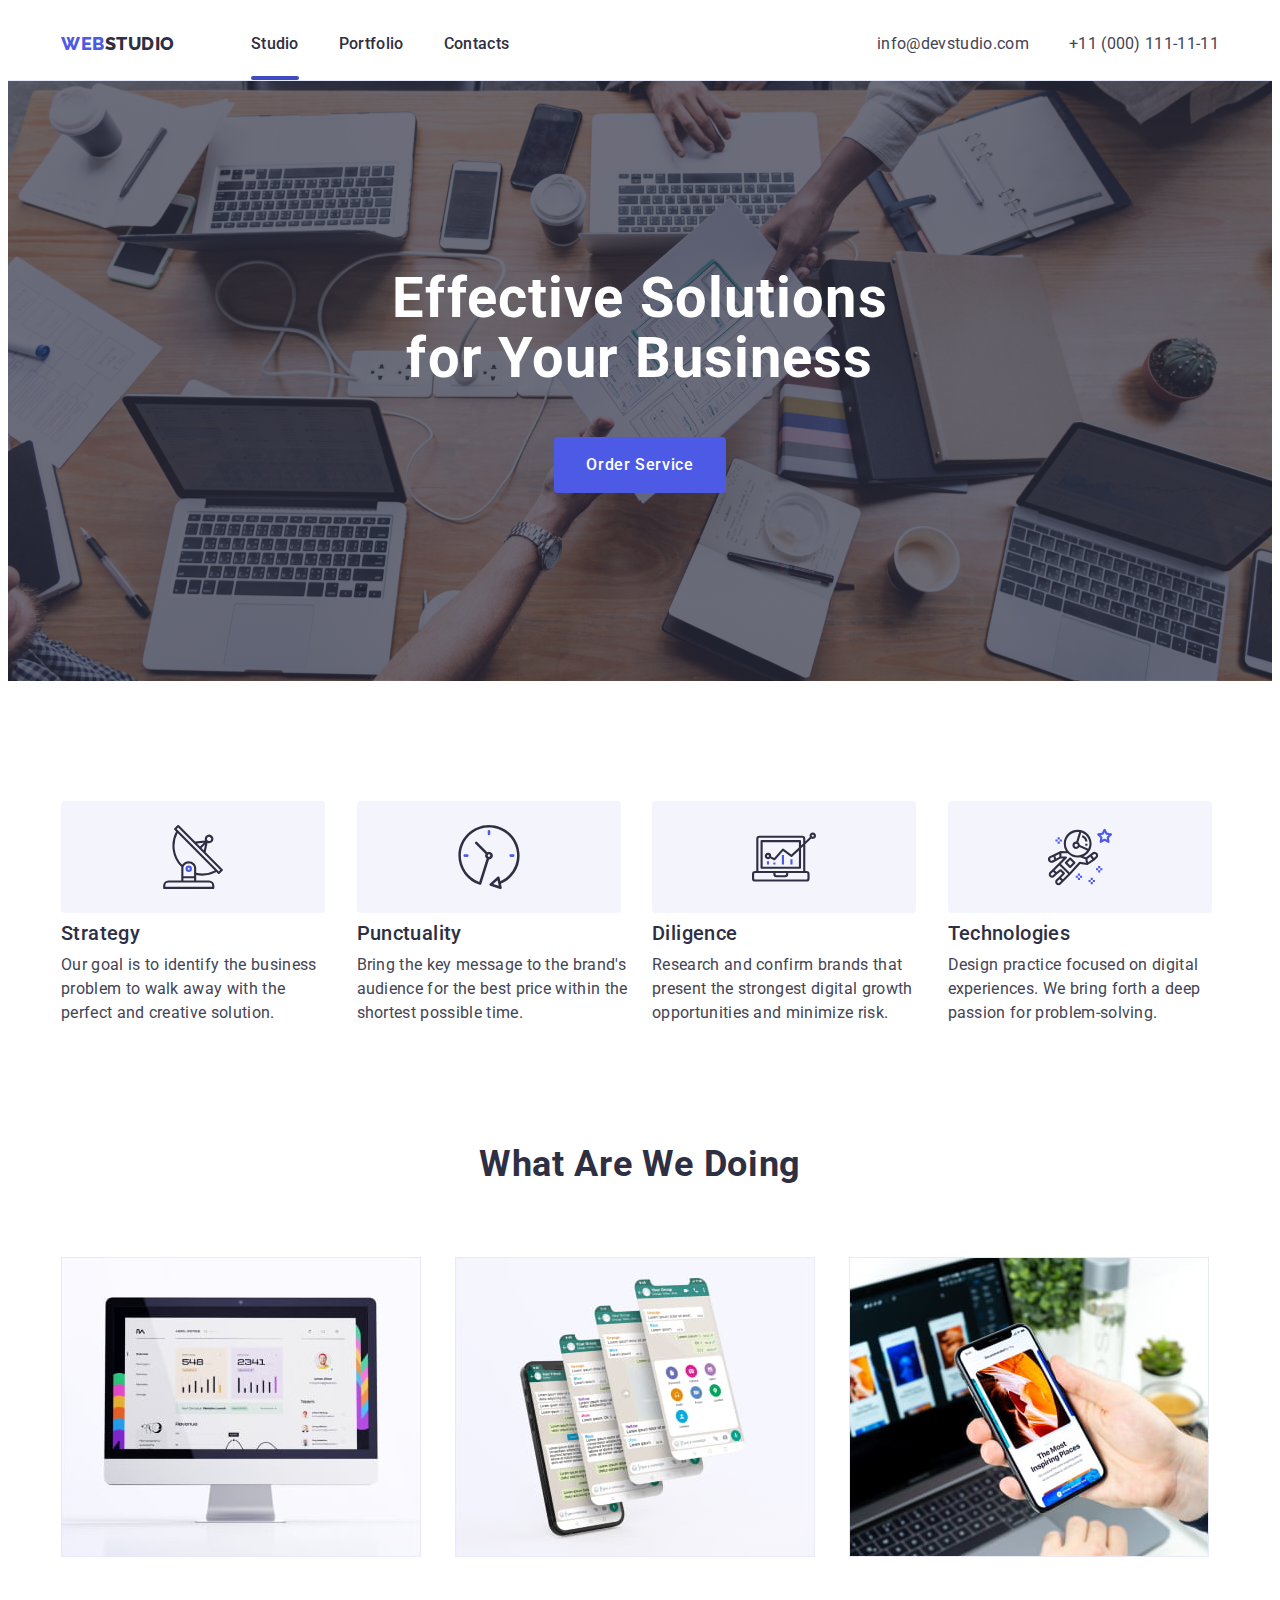
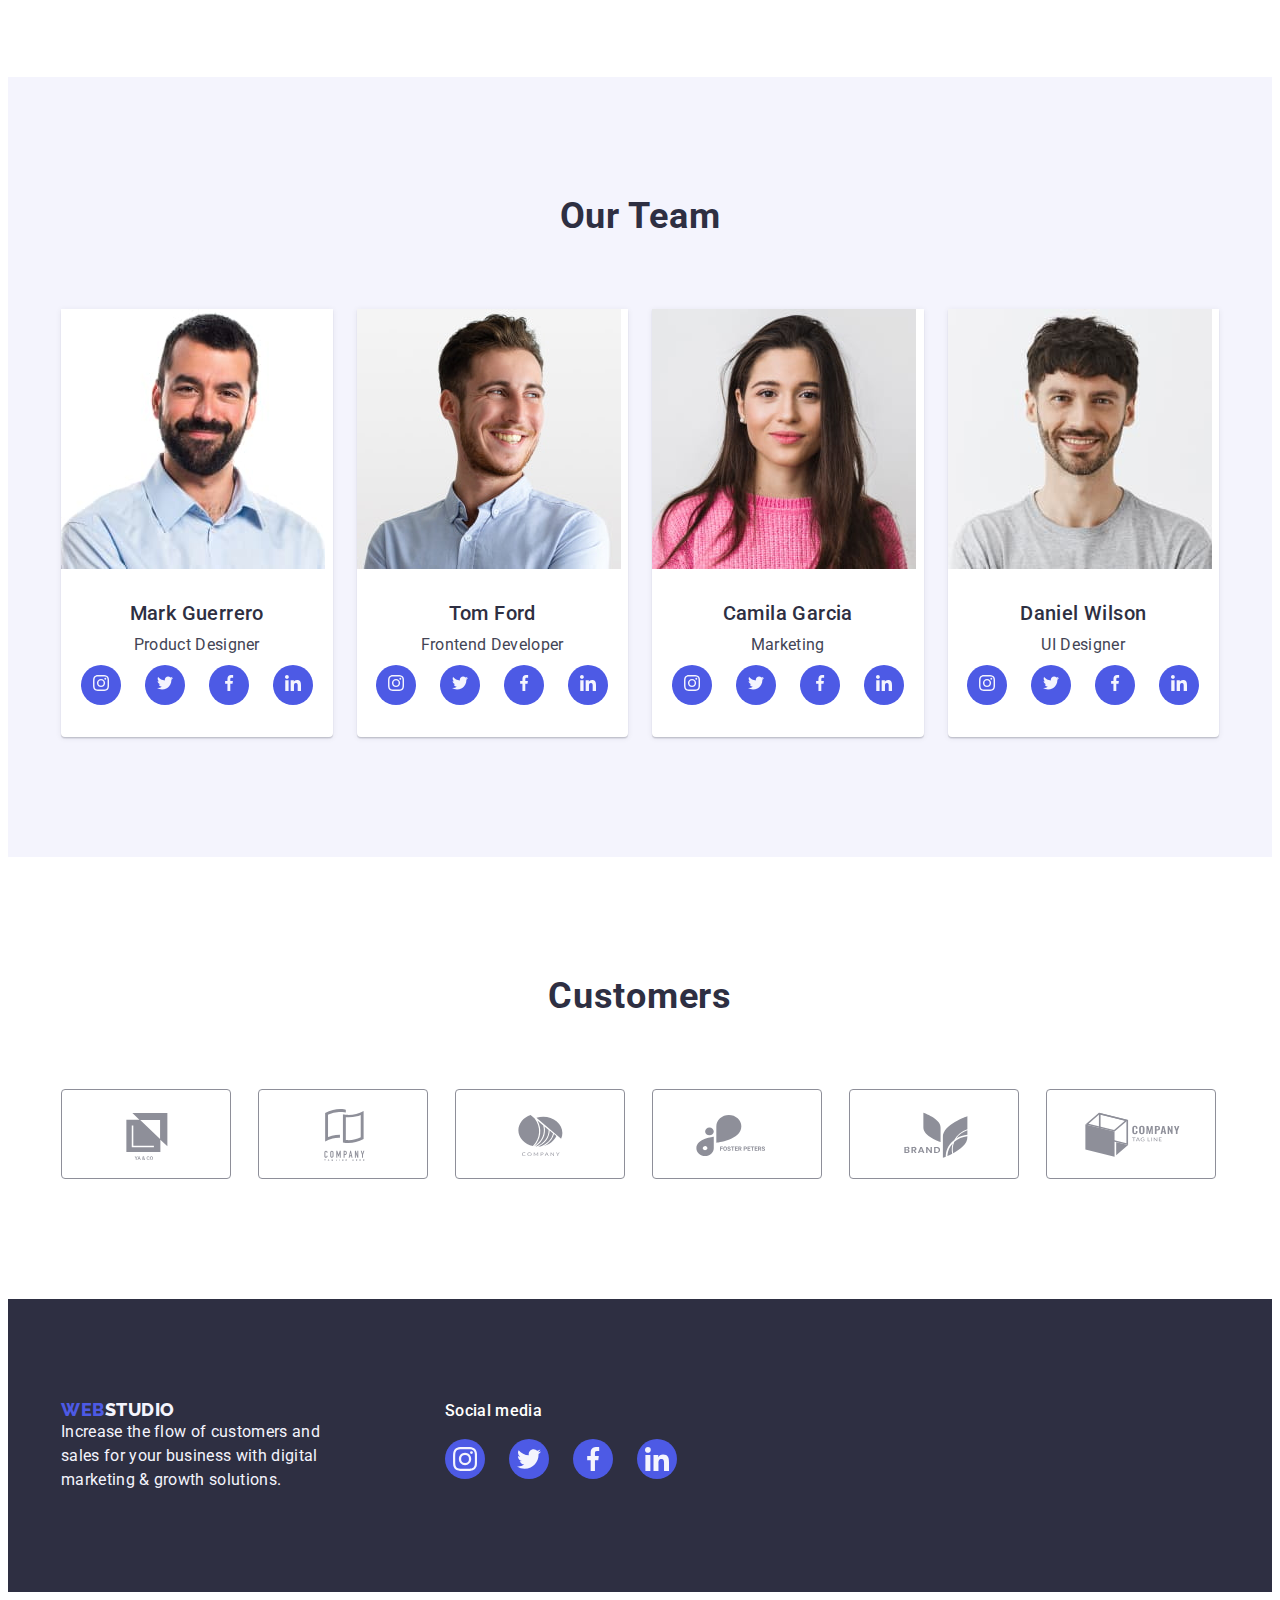
==== commit 722db757: "+header pseudo+team/footer logos" ====
--- a/index.html
+++ b/index.html
@@ -30,7 +30,7 @@
           >
           <ul class="list header-nav-list">
             <li class="header-nav-list-item">
-              <a class="link header-nav-list-item-link" href="./index.html"
+              <a class="link header-nav-list-item-link current" href="./index.html"
                 >Studio</a
               >
             </li>
@@ -185,36 +185,70 @@
                 <ul class="list team-logo-list card-set">
                   <li>
                     <div class="team-logo-list-wrapper">
-                      <svg class="logo team-logo" width="16" height="16">
-                        <use
-                          href="./images/sprite.svg#icon-instagram-team"
-                        ></use>
-                      </svg>
-                    </div>
-                  </li>
-                  <li>
-                    <div class="team-logo-list-wrapper">
-                      <svg class="logo team-logo" width="16" height="16">
-                        <use href="./images/sprite.svg#icon-twitter-team"></use>
-                      </svg>
-                    </div>
-                  </li>
-                  <li>
-                    <div class="team-logo-list-wrapper">
-                      <svg class="logo team-logo" width="16" height="16">
-                        <use
-                          href="./images/sprite.svg#icon-facebook-team"
-                        ></use>
-                      </svg>
-                    </div>
-                  </li>
-                  <li>
-                    <div class="team-logo-list-wrapper">
-                      <svg class="logo team-logo" width="16" height="16">
-                        <use
-                          href="./images/sprite.svg#icon-linkedin-team"
-                        ></use>
-                      </svg>
+                      <a
+                        class="header-socials-link link"
+                        href="https://instagram.com"
+                        target="_blank"
+                        rel="noopener noreferrer"
+                        aria-label="Instagram icon"
+                      >
+                        <svg class="logo team-logo" width="16" height="16">
+                          <use
+                            href="./images/sprite.svg#icon-instagram-team"
+                          ></use>
+                        </svg>
+                      </a>
+                    </div>
+                  </li>
+                  <li>
+                    <div class="team-logo-list-wrapper">
+                      <a
+                        class="header-socials-link link"
+                        href="https://twitter.com"
+                        target="_blank"
+                        rel="noopener noreferrer"
+                        aria-label="Twitter icon"
+                      >
+                        <svg class="logo team-logo" width="16" height="16">
+                          <use
+                            href="./images/sprite.svg#icon-twitter-team"
+                          ></use>
+                        </svg>
+                      </a>
+                    </div>
+                  </li>
+                  <li>
+                    <div class="team-logo-list-wrapper">
+                      <a
+                        class="header-socials-link link"
+                        href="https://facebook.com"
+                        target="_blank"
+                        rel="noopener noreferrer"
+                        aria-label="Instagram icon"
+                      >
+                        <svg class="logo team-logo" width="16" height="16">
+                          <use
+                            href="./images/sprite.svg#icon-facebook-team"
+                          ></use>
+                        </svg>
+                      </a>
+                    </div>
+                  </li>
+                  <li>
+                    <div class="team-logo-list-wrapper">
+                      <a
+                        class="header-socials-link link"
+                        href="https://linkedin.com"
+                        target="_blank"
+                        rel="noopener noreferrer"
+                        aria-label="Instagram icon"
+                      >
+                        <svg class="logo team-logo" width="16" height="16">
+                          <use
+                            href="./images/sprite.svg#icon-linkedin-team"
+                          ></use>
+                        </svg>
+                      </a>
                     </div>
                   </li>
                 </ul>
@@ -231,44 +265,79 @@
               <div class="team-wrapper">
                 <h3 class="team-section-list-subtitle">Tom Ford</h3>
                 <p class="team-section-list-text">Frontend Developer</p>
-                <ul class="list team-logo-list card-set">
-                  <li>
-                    <div class="team-logo-list-wrapper">
-                      <svg class="logo team-logo" width="16" height="16">
-                        <use
-                          href="./images/sprite.svg#icon-instagram-team"
-                        ></use>
-                      </svg>
-                    </div>
-                  </li>
-                  <li>
-                    <div class="team-logo-list-wrapper">
-                      <svg class="logo team-logo" width="16" height="16">
-                        <use href="./images/sprite.svg#icon-twitter-team"></use>
-                      </svg>
-                    </div>
-                  </li>
-                  <li>
-                    <div class="team-logo-list-wrapper">
-                      <svg class="logo team-logo" width="16" height="16">
-                        <use
-                          href="./images/sprite.svg#icon-facebook-team"
-                        ></use>
-                      </svg>
-                    </div>
-                  </li>
-                  <li>
-                    <div class="team-logo-list-wrapper">
-                      <svg class="logo team-logo" width="16" height="16">
-                        <use
-                          href="./images/sprite.svg#icon-linkedin-team"
-                        ></use>
-                      </svg>
+                  <ul class="list team-logo-list card-set">
+                  <li>
+                    <div class="team-logo-list-wrapper">
+                      <a
+                        class="header-socials-link link"
+                        href="https://instagram.com"
+                        target="_blank"
+                        rel="noopener noreferrer"
+                        aria-label="Instagram icon"
+                      >
+                        <svg class="logo team-logo" width="16" height="16">
+                          <use
+                            href="./images/sprite.svg#icon-instagram-team"
+                          ></use>
+                        </svg>
+                      </a>
+                    </div>
+                  </li>
+                  <li>
+                    <div class="team-logo-list-wrapper">
+                      <a
+                        class="header-socials-link link"
+                        href="https://twitter.com"
+                        target="_blank"
+                        rel="noopener noreferrer"
+                        aria-label="Twitter icon"
+                      >
+                        <svg class="logo team-logo" width="16" height="16">
+                          <use
+                            href="./images/sprite.svg#icon-twitter-team"
+                          ></use>
+                        </svg>
+                      </a>
+                    </div>
+                  </li>
+                  <li>
+                    <div class="team-logo-list-wrapper">
+                      <a
+                        class="header-socials-link link"
+                        href="https://facebook.com"
+                        target="_blank"
+                        rel="noopener noreferrer"
+                        aria-label="Instagram icon"
+                      >
+                        <svg class="logo team-logo" width="16" height="16">
+                          <use
+                            href="./images/sprite.svg#icon-facebook-team"
+                          ></use>
+                        </svg>
+                      </a>
+                    </div>
+                  </li>
+                  <li>
+                    <div class="team-logo-list-wrapper">
+                      <a
+                        class="header-socials-link link"
+                        href="https://linkedin.com"
+                        target="_blank"
+                        rel="noopener noreferrer"
+                        aria-label="Instagram icon"
+                      >
+                        <svg class="logo team-logo" width="16" height="16">
+                          <use
+                            href="./images/sprite.svg#icon-linkedin-team"
+                          ></use>
+                        </svg>
+                      </a>
                     </div>
                   </li>
                 </ul>
-              </div>
-            </li>
+                </div>
+                </li>
+       
             <li class="team-section-list-item card-set-item">
               <img
                 class="team-section-list-img"
@@ -280,44 +349,77 @@
               <div class="team-wrapper">
                 <h3 class="team-section-list-subtitle">Camila Garcia</h3>
                 <p class="team-section-list-text">Marketing</p>
-                <ul class="list team-logo-list card-set">
-                  <li>
-                    <div class="team-logo-list-wrapper">
-                      <svg class="logo team-logo" width="16" height="16">
-                        <use
-                          href="./images/sprite.svg#icon-instagram-team"
-                        ></use>
-                      </svg>
-                    </div>
-                  </li>
-                  <li>
-                    <div class="team-logo-list-wrapper">
-                      <svg class="logo team-logo" width="16" height="16">
-                        <use href="./images/sprite.svg#icon-twitter-team"></use>
-                      </svg>
-                    </div>
-                  </li>
-                  <li>
-                    <div class="team-logo-list-wrapper">
-                      <svg class="logo team-logo" width="16" height="16">
-                        <use
-                          href="./images/sprite.svg#icon-facebook-team"
-                        ></use>
-                      </svg>
-                    </div>
-                  </li>
-                  <li>
-                    <div class="team-logo-list-wrapper">
-                      <svg class="logo team-logo" width="16" height="16">
-                        <use
-                          href="./images/sprite.svg#icon-linkedin-team"
-                        ></use>
-                      </svg>
+                 <ul class="list team-logo-list card-set">
+                  <li>
+                    <div class="team-logo-list-wrapper">
+                      <a
+                        class="header-socials-link link"
+                        href="https://instagram.com"
+                        target="_blank"
+                        rel="noopener noreferrer"
+                        aria-label="Instagram icon"
+                      >
+                        <svg class="logo team-logo" width="16" height="16">
+                          <use
+                            href="./images/sprite.svg#icon-instagram-team"
+                          ></use>
+                        </svg>
+                      </a>
+                    </div>
+                  </li>
+                  <li>
+                    <div class="team-logo-list-wrapper">
+                      <a
+                        class="header-socials-link link"
+                        href="https://twitter.com"
+                        target="_blank"
+                        rel="noopener noreferrer"
+                        aria-label="Twitter icon"
+                      >
+                        <svg class="logo team-logo" width="16" height="16">
+                          <use
+                            href="./images/sprite.svg#icon-twitter-team"
+                          ></use>
+                        </svg>
+                      </a>
+                    </div>
+                  </li>
+                  <li>
+                    <div class="team-logo-list-wrapper">
+                      <a
+                        class="header-socials-link link"
+                        href="https://facebook.com"
+                        target="_blank"
+                        rel="noopener noreferrer"
+                        aria-label="Instagram icon"
+                      >
+                        <svg class="logo team-logo" width="16" height="16">
+                          <use
+                            href="./images/sprite.svg#icon-facebook-team"
+                          ></use>
+                        </svg>
+                      </a>
+                    </div>
+                  </li>
+                  <li>
+                    <div class="team-logo-list-wrapper">
+                      <a
+                        class="header-socials-link link"
+                        href="https://linkedin.com"
+                        target="_blank"
+                        rel="noopener noreferrer"
+                        aria-label="Instagram icon"
+                      >
+                        <svg class="logo team-logo" width="16" height="16">
+                          <use
+                            href="./images/sprite.svg#icon-linkedin-team"
+                          ></use>
+                        </svg>
+                      </a>
                     </div>
                   </li>
                 </ul>
-              </div>
-            </li>
+              
             <li class="team-section-list-item card-set-item">
               <img
                 class="team-section-list-img"
@@ -332,42 +434,76 @@
                 <ul class="list team-logo-list card-set">
                   <li>
                     <div class="team-logo-list-wrapper">
-                      <svg class="logo team-logo" width="16" height="16">
-                        <use
-                          href="./images/sprite.svg#icon-instagram-team"
-                        ></use>
-                      </svg>
-                    </div>
-                  </li>
-                  <li>
-                    <div class="team-logo-list-wrapper">
-                      <svg class="logo team-logo" width="16" height="16">
-                        <use href="./images/sprite.svg#icon-twitter-team"></use>
-                      </svg>
-                    </div>
-                  </li>
-                  <li>
-                    <div class="team-logo-list-wrapper">
-                      <svg class="logo team-logo" width="16" height="16">
-                        <use
-                          href="./images/sprite.svg#icon-facebook-team"
-                        ></use>
-                      </svg>
-                    </div>
-                  </li>
-                  <li>
-                    <div class="team-logo-list-wrapper">
-                      <svg class="logo team-logo" width="16" height="16">
-                        <use
-                          href="./images/sprite.svg#icon-linkedin-team"
-                        ></use>
-                      </svg>
+                      <a
+                        class="header-socials-link link"
+                        href="https://instagram.com"
+                        target="_blank"
+                        rel="noopener noreferrer"
+                        aria-label="Instagram icon"
+                      >
+                        <svg class="logo team-logo" width="16" height="16">
+                          <use
+                            href="./images/sprite.svg#icon-instagram-team"
+                          ></use>
+                        </svg>
+                      </a>
+                    </div>
+                  </li>
+                  <li>
+                    <div class="team-logo-list-wrapper">
+                      <a
+                        class="header-socials-link link"
+                        href="https://twitter.com"
+                        target="_blank"
+                        rel="noopener noreferrer"
+                        aria-label="Twitter icon"
+                      >
+                        <svg class="logo team-logo" width="16" height="16">
+                          <use
+                            href="./images/sprite.svg#icon-twitter-team"
+                          ></use>
+                        </svg>
+                      </a>
+                    </div>
+                  </li>
+                  <li>
+                    <div class="team-logo-list-wrapper">
+                      <a
+                        class="header-socials-link link"
+                        href="https://facebook.com"
+                        target="_blank"
+                        rel="noopener noreferrer"
+                        aria-label="Instagram icon"
+                      >
+                        <svg class="logo team-logo" width="16" height="16">
+                          <use
+                            href="./images/sprite.svg#icon-facebook-team"
+                          ></use>
+                        </svg>
+                      </a>
+                    </div>
+                  </li>
+                  <li>
+                    <div class="team-logo-list-wrapper">
+                      <a
+                        class="header-socials-link link"
+                        href="https://linkedin.com"
+                        target="_blank"
+                        rel="noopener noreferrer"
+                        aria-label="Instagram icon"
+                      >
+                        <svg class="logo team-logo" width="16" height="16">
+                          <use
+                            href="./images/sprite.svg#icon-linkedin-team"
+                          ></use>
+                        </svg>
+                      </a>
                     </div>
                   </li>
                 </ul>
               </div>
             </li>
-          </ul>
+         
         </div>
       </section>
       <!-- Customers-section -->
@@ -437,24 +573,32 @@
           <h3 class="footer-section-title">Social media</h3>
           <ul class="list footer-section-list card-set">
             <li>
-              <svg class="logo footer-logo" width="24" height="24">
-                <use href="./images/sprite.svg#icon-instagram-team"></use>
-              </svg>
+              <div class="team-logo-list-wrapper footer-logo-wrapper">
+                <svg class="logo footer-logo" width="24" height="24">
+                  <use href="./images/sprite.svg#icon-instagram-team"></use>
+                </svg>
+              </div>
             </li>
             <li>
-              <svg class="logo footer-logo" width="24" height="24">
-                <use href="./images/sprite.svg#icon-twitter-team"></use>
-              </svg>
+              <div class="team-logo-list-wrapper footer-logo-wrapper">
+                <svg class="logo footer-logo" width="24" height="24">
+                  <use href="./images/sprite.svg#icon-twitter-team"></use>
+                </svg>
+              </div>
             </li>
             <li>
-              <svg class="logo footer-logo" width="24" height="24">
-                <use href="./images/sprite.svg#icon-facebook-team"></use>
-              </svg>
+              <div class="team-logo-list-wrapper footer-logo-wrapper">
+                <svg class="logo footer-logo" width="24" height="24">
+                  <use href="./images/sprite.svg#icon-facebook-team"></use>
+                </svg>
+              </div>
             </li>
             <li>
-              <svg class="logo footer-logo" width="24" height="24">
-                <use href="./images/sprite.svg#icon-linkedin-team"></use>
-              </svg>
+              <div class="team-logo-list-wrapper footer-logo-wrapper">
+                <svg class="logo footer-logo" width="24" height="24">
+                  <use href="./images/sprite.svg#icon-linkedin-team"></use>
+                </svg>
+              </div>
             </li>
           </ul>
         </div>
--- a/css/styles.css
+++ b/css/styles.css
@@ -10,6 +10,7 @@
   --items: 3;
   --light-slate: #8e8f99;
   --ocean: #404bbf;
+  --green: #31d0aa;
 }
 
 /**
@@ -130,11 +131,36 @@
   display: block;
   padding-top: 24px;
   padding-bottom: 24px;
+  position: relative;
+}
+.header-nav-list-item-link.current::after {
+  content: '';
+  display: block;
+  width: 100%;
+  height: 4px;
+  background-color: var(--ocean);
+  border-radius: 2px;
+  position: absolute;
+  bottom: 0;
+  left: 0;
+}
+.header-nav-list-item-link:hover::after,
+.header-nav-list-item-link:focus::after {
+  content: '';
+  display: block;
+  width: 100%;
+  height: 4px;
+  background-color: var(--ocean);
+  border-radius: 2px;
+  position: absolute;
+  bottom: 0;
+  left: 0;
 }
 .header-nav-list-item-link:hover,
 .header-nav-list-item-link:focus {
   color: var(--pressed-state);
 }
+
 .header-address {
   font-style: normal;
 }
@@ -341,6 +367,10 @@
   background-color: var(--brand-color);
   border-radius: 50%;
 }
+.team-logo-list-wrapper:hover,
+.team-logo-list-wrapper:focus {
+  background-color: var(--ocean);
+}
 /**
   |============================
   | Customers-section
@@ -403,7 +433,6 @@
   text-transform: uppercase;
   line-height: 1.17;
   letter-spacing: 0.03em;
-  margin-bottom: 16px;
   display: inline-block;
 }
 .footer-accent {
@@ -429,6 +458,10 @@
 .footer-container {
   display: flex;
   gap: 120px;
+}
+.footer-logo-wrapper:hover,
+.footer-logo-wrapper:focus {
+  background-color: var(--green);
 }
 /**
   |============================
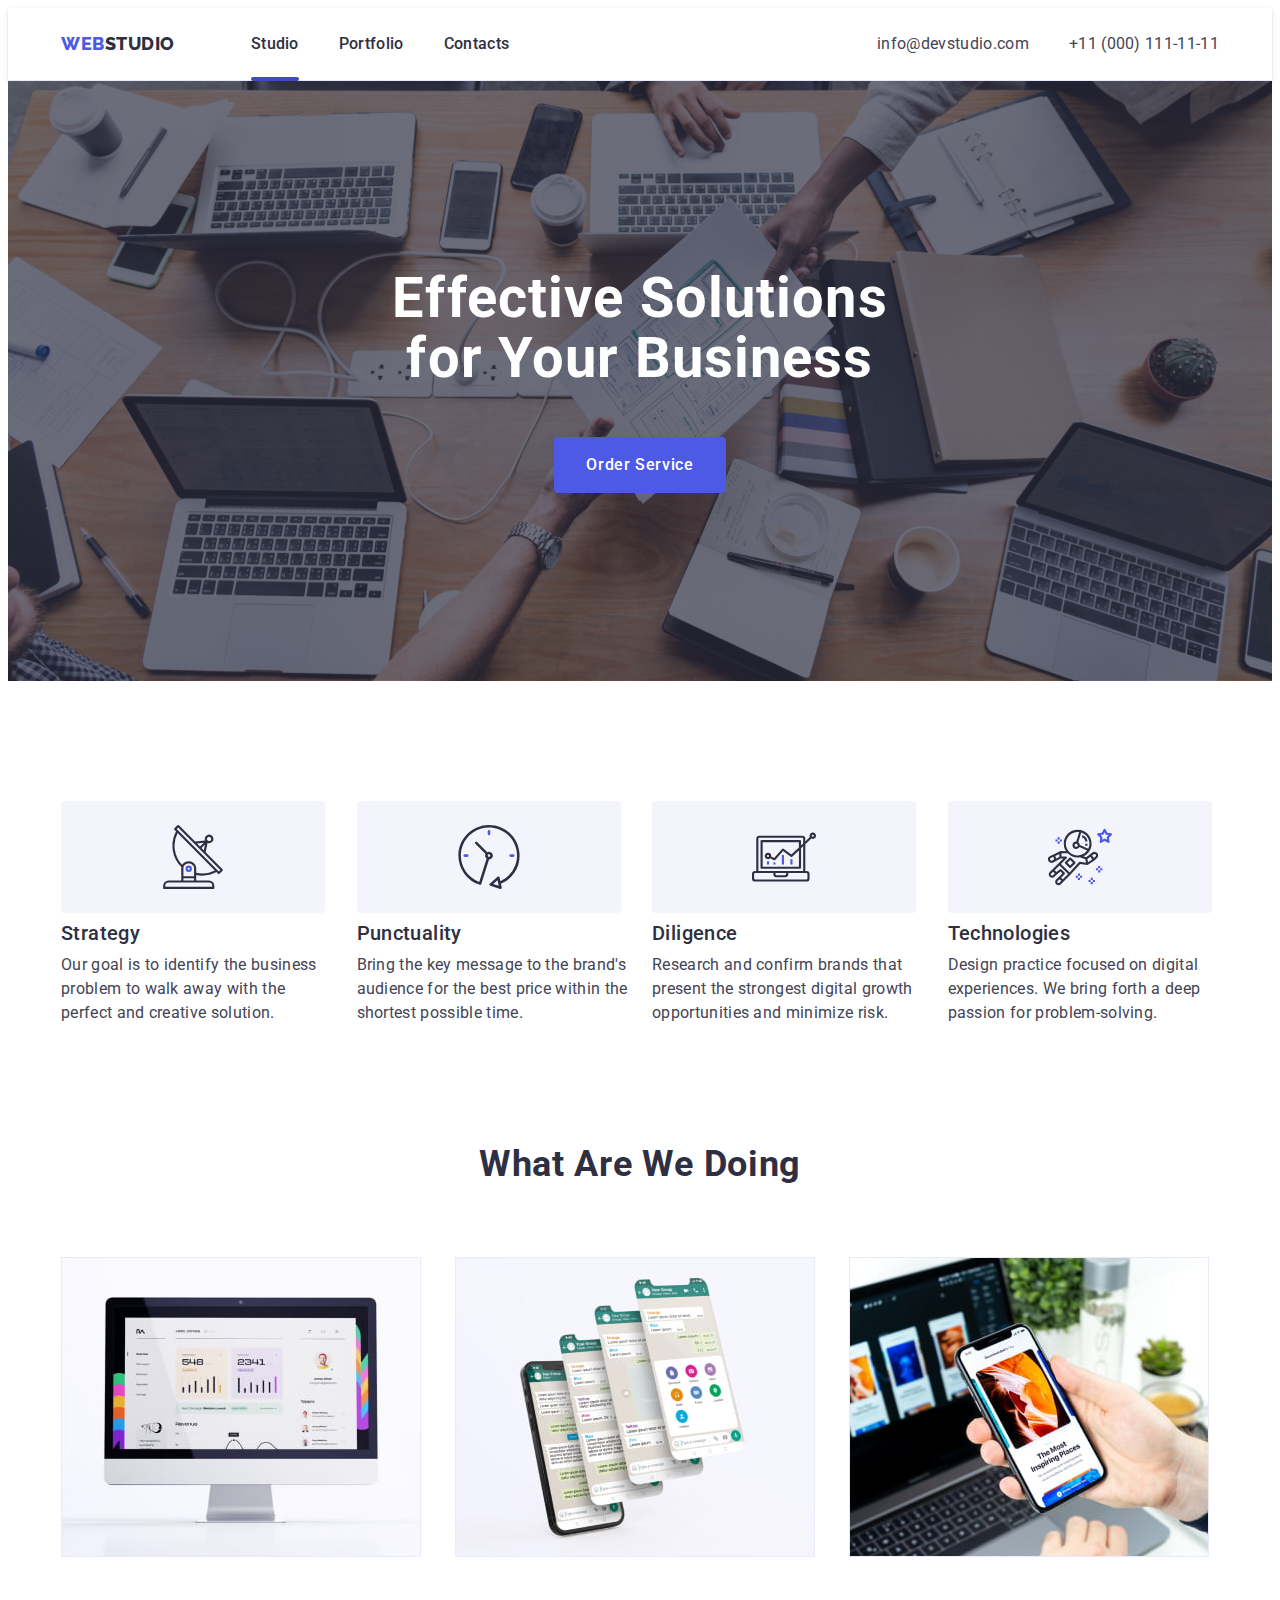
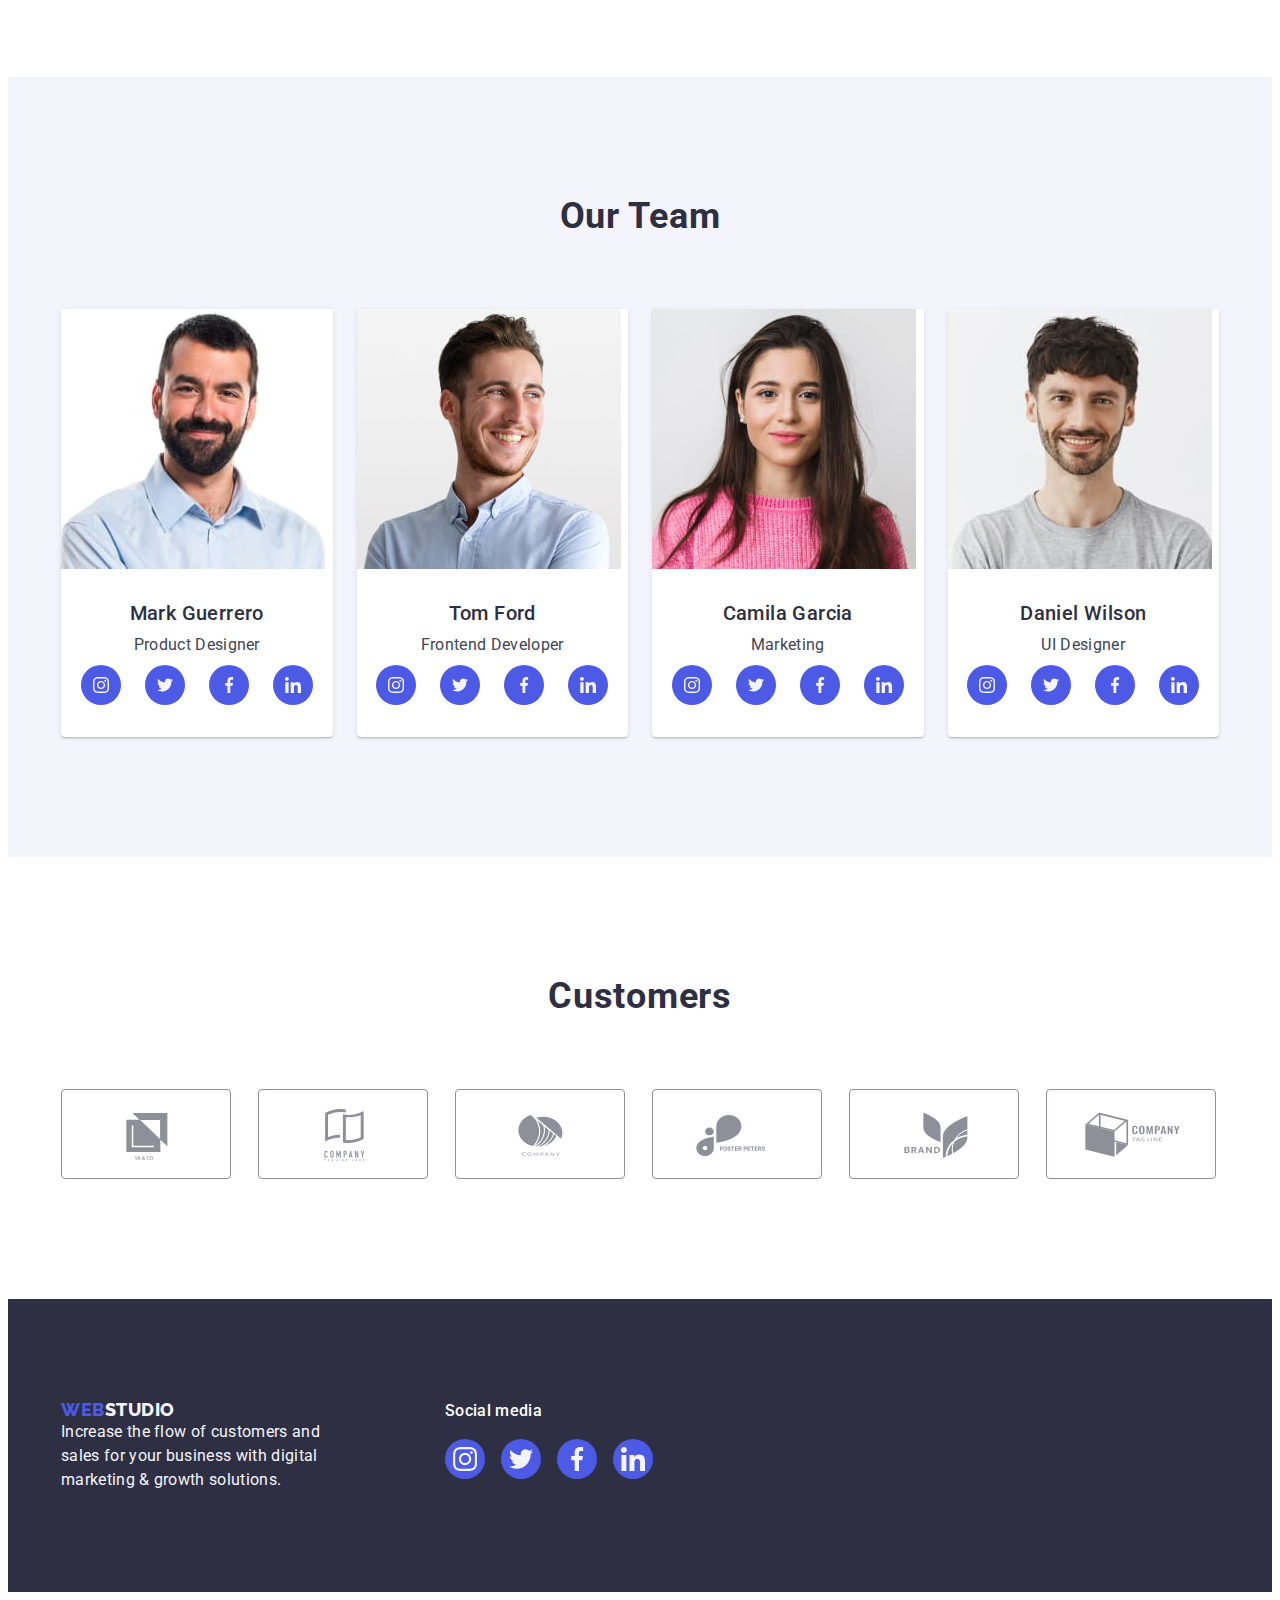
==== commit 78d5e1e8: "+lms recs" ====
--- a/index.html
+++ b/index.html
@@ -30,7 +30,9 @@
           >
           <ul class="list header-nav-list">
             <li class="header-nav-list-item">
-              <a class="link header-nav-list-item-link current" href="./index.html"
+              <a
+                class="link header-nav-list-item-link current"
+                href="./index.html"
                 >Studio</a
               >
             </li>
@@ -183,10 +185,10 @@
                 <h3 class="team-section-list-subtitle">Mark Guerrero</h3>
                 <p class="team-section-list-text">Product Designer</p>
                 <ul class="list team-logo-list card-set">
-                  <li>
-                    <div class="team-logo-list-wrapper">
-                      <a
-                        class="header-socials-link link"
+                  <li class="logo-box">
+                    <div class="team-logo-list-wrapper">
+                      <a
+                        class="team-socials-link link"
                         href="https://instagram.com"
                         target="_blank"
                         rel="noopener noreferrer"
@@ -194,16 +196,16 @@
                       >
                         <svg class="logo team-logo" width="16" height="16">
                           <use
-                            href="./images/sprite.svg#icon-instagram-team"
-                          ></use>
-                        </svg>
-                      </a>
-                    </div>
-                  </li>
-                  <li>
-                    <div class="team-logo-list-wrapper">
-                      <a
-                        class="header-socials-link link"
+                            href="./images/icons.svg#icon-instagram-team"
+                          ></use>
+                        </svg>
+                      </a>
+                    </div>
+                  </li>
+                  <li class="logo-box">
+                    <div class="team-logo-list-wrapper">
+                      <a
+                        class="team-socials-link link"
                         href="https://twitter.com"
                         target="_blank"
                         rel="noopener noreferrer"
@@ -211,16 +213,16 @@
                       >
                         <svg class="logo team-logo" width="16" height="16">
                           <use
-                            href="./images/sprite.svg#icon-twitter-team"
-                          ></use>
-                        </svg>
-                      </a>
-                    </div>
-                  </li>
-                  <li>
-                    <div class="team-logo-list-wrapper">
-                      <a
-                        class="header-socials-link link"
+                            href="./images/icons.svg#icon-twitter-team"
+                          ></use>
+                        </svg>
+                      </a>
+                    </div>
+                  </li>
+                  <li class="logo-box">
+                    <div class="team-logo-list-wrapper">
+                      <a
+                        class="team-socials-link link"
                         href="https://facebook.com"
                         target="_blank"
                         rel="noopener noreferrer"
@@ -228,16 +230,16 @@
                       >
                         <svg class="logo team-logo" width="16" height="16">
                           <use
-                            href="./images/sprite.svg#icon-facebook-team"
-                          ></use>
-                        </svg>
-                      </a>
-                    </div>
-                  </li>
-                  <li>
-                    <div class="team-logo-list-wrapper">
-                      <a
-                        class="header-socials-link link"
+                            href="./images/icons.svg#icon-facebook-team"
+                          ></use>
+                        </svg>
+                      </a>
+                    </div>
+                  </li>
+                  <li class="logo-box">
+                    <div class="team-logo-list-wrapper">
+                      <a
+                        class="team-socials-link link"
                         href="https://linkedin.com"
                         target="_blank"
                         rel="noopener noreferrer"
@@ -245,7 +247,7 @@
                       >
                         <svg class="logo team-logo" width="16" height="16">
                           <use
-                            href="./images/sprite.svg#icon-linkedin-team"
+                            href="./images/icons.svg#icon-linkedin-team"
                           ></use>
                         </svg>
                       </a>
@@ -265,11 +267,11 @@
               <div class="team-wrapper">
                 <h3 class="team-section-list-subtitle">Tom Ford</h3>
                 <p class="team-section-list-text">Frontend Developer</p>
-                  <ul class="list team-logo-list card-set">
-                  <li>
-                    <div class="team-logo-list-wrapper">
-                      <a
-                        class="header-socials-link link"
+                <ul class="list team-logo-list card-set">
+                  <li class="logo-box">
+                    <div class="team-logo-list-wrapper">
+                      <a
+                        class="team-socials-link link"
                         href="https://instagram.com"
                         target="_blank"
                         rel="noopener noreferrer"
@@ -277,16 +279,16 @@
                       >
                         <svg class="logo team-logo" width="16" height="16">
                           <use
-                            href="./images/sprite.svg#icon-instagram-team"
-                          ></use>
-                        </svg>
-                      </a>
-                    </div>
-                  </li>
-                  <li>
-                    <div class="team-logo-list-wrapper">
-                      <a
-                        class="header-socials-link link"
+                            href="./images/icons.svg#icon-instagram-team"
+                          ></use>
+                        </svg>
+                      </a>
+                    </div>
+                  </li>
+                  <li class="logo-box">
+                    <div class="team-logo-list-wrapper">
+                      <a
+                        class="team-socials-link link"
                         href="https://twitter.com"
                         target="_blank"
                         rel="noopener noreferrer"
@@ -294,16 +296,16 @@
                       >
                         <svg class="logo team-logo" width="16" height="16">
                           <use
-                            href="./images/sprite.svg#icon-twitter-team"
-                          ></use>
-                        </svg>
-                      </a>
-                    </div>
-                  </li>
-                  <li>
-                    <div class="team-logo-list-wrapper">
-                      <a
-                        class="header-socials-link link"
+                            href="./images/icons.svg#icon-twitter-team"
+                          ></use>
+                        </svg>
+                      </a>
+                    </div>
+                  </li>
+                  <li class="logo-box">
+                    <div class="team-logo-list-wrapper">
+                      <a
+                        class="team-socials-link link"
                         href="https://facebook.com"
                         target="_blank"
                         rel="noopener noreferrer"
@@ -311,16 +313,16 @@
                       >
                         <svg class="logo team-logo" width="16" height="16">
                           <use
-                            href="./images/sprite.svg#icon-facebook-team"
-                          ></use>
-                        </svg>
-                      </a>
-                    </div>
-                  </li>
-                  <li>
-                    <div class="team-logo-list-wrapper">
-                      <a
-                        class="header-socials-link link"
+                            href="./images/icons.svg#icon-facebook-team"
+                          ></use>
+                        </svg>
+                      </a>
+                    </div>
+                  </li>
+                  <li class="logo-box">
+                    <div class="team-logo-list-wrapper">
+                      <a
+                        class="team-socials-link link"
                         href="https://linkedin.com"
                         target="_blank"
                         rel="noopener noreferrer"
@@ -328,16 +330,16 @@
                       >
                         <svg class="logo team-logo" width="16" height="16">
                           <use
-                            href="./images/sprite.svg#icon-linkedin-team"
+                            href="./images/icons.svg#icon-linkedin-team"
                           ></use>
                         </svg>
                       </a>
                     </div>
                   </li>
                 </ul>
-                </div>
-                </li>
-       
+              </div>
+            </li>
+
             <li class="team-section-list-item card-set-item">
               <img
                 class="team-section-list-img"
@@ -349,11 +351,11 @@
               <div class="team-wrapper">
                 <h3 class="team-section-list-subtitle">Camila Garcia</h3>
                 <p class="team-section-list-text">Marketing</p>
-                 <ul class="list team-logo-list card-set">
-                  <li>
-                    <div class="team-logo-list-wrapper">
-                      <a
-                        class="header-socials-link link"
+                <ul class="list team-logo-list card-set">
+                  <li class="logo-box">
+                    <div class="team-logo-list-wrapper">
+                      <a
+                        class="team-socials-link link"
                         href="https://instagram.com"
                         target="_blank"
                         rel="noopener noreferrer"
@@ -361,16 +363,16 @@
                       >
                         <svg class="logo team-logo" width="16" height="16">
                           <use
-                            href="./images/sprite.svg#icon-instagram-team"
-                          ></use>
-                        </svg>
-                      </a>
-                    </div>
-                  </li>
-                  <li>
-                    <div class="team-logo-list-wrapper">
-                      <a
-                        class="header-socials-link link"
+                            href="./images/icons.svg#icon-instagram-team"
+                          ></use>
+                        </svg>
+                      </a>
+                    </div>
+                  </li>
+                  <li class="logo-box">
+                    <div class="team-logo-list-wrapper">
+                      <a
+                        class="team-socials-link link"
                         href="https://twitter.com"
                         target="_blank"
                         rel="noopener noreferrer"
@@ -378,16 +380,16 @@
                       >
                         <svg class="logo team-logo" width="16" height="16">
                           <use
-                            href="./images/sprite.svg#icon-twitter-team"
-                          ></use>
-                        </svg>
-                      </a>
-                    </div>
-                  </li>
-                  <li>
-                    <div class="team-logo-list-wrapper">
-                      <a
-                        class="header-socials-link link"
+                            href="./images/icons.svg#icon-twitter-team"
+                          ></use>
+                        </svg>
+                      </a>
+                    </div>
+                  </li>
+                  <li class="logo-box">
+                    <div class="team-logo-list-wrapper">
+                      <a
+                        class="team-socials-link link"
                         href="https://facebook.com"
                         target="_blank"
                         rel="noopener noreferrer"
@@ -395,16 +397,16 @@
                       >
                         <svg class="logo team-logo" width="16" height="16">
                           <use
-                            href="./images/sprite.svg#icon-facebook-team"
-                          ></use>
-                        </svg>
-                      </a>
-                    </div>
-                  </li>
-                  <li>
-                    <div class="team-logo-list-wrapper">
-                      <a
-                        class="header-socials-link link"
+                            href="./images/icons.svg#icon-facebook-team"
+                          ></use>
+                        </svg>
+                      </a>
+                    </div>
+                  </li>
+                  <li class="logo-box">
+                    <div class="team-logo-list-wrapper">
+                      <a
+                        class="team-socials-link link"
                         href="https://linkedin.com"
                         target="_blank"
                         rel="noopener noreferrer"
@@ -412,14 +414,16 @@
                       >
                         <svg class="logo team-logo" width="16" height="16">
                           <use
-                            href="./images/sprite.svg#icon-linkedin-team"
+                            href="./images/icons.svg#icon-linkedin-team"
                           ></use>
                         </svg>
                       </a>
                     </div>
                   </li>
                 </ul>
-              
+              </div>
+            </li>
+
             <li class="team-section-list-item card-set-item">
               <img
                 class="team-section-list-img"
@@ -432,10 +436,10 @@
                 <h3 class="team-section-list-subtitle">Daniel Wilson</h3>
                 <p class="team-section-list-text">UI Designer</p>
                 <ul class="list team-logo-list card-set">
-                  <li>
-                    <div class="team-logo-list-wrapper">
-                      <a
-                        class="header-socials-link link"
+                  <li class="logo-box">
+                    <div class="team-logo-list-wrapper">
+                      <a
+                        class="team-socials-link link"
                         href="https://instagram.com"
                         target="_blank"
                         rel="noopener noreferrer"
@@ -443,16 +447,16 @@
                       >
                         <svg class="logo team-logo" width="16" height="16">
                           <use
-                            href="./images/sprite.svg#icon-instagram-team"
-                          ></use>
-                        </svg>
-                      </a>
-                    </div>
-                  </li>
-                  <li>
-                    <div class="team-logo-list-wrapper">
-                      <a
-                        class="header-socials-link link"
+                            href="./images/icons.svg#icon-instagram-team"
+                          ></use>
+                        </svg>
+                      </a>
+                    </div>
+                  </li>
+                  <li class="logo-box">
+                    <div class="team-logo-list-wrapper">
+                      <a
+                        class="team-socials-link link"
                         href="https://twitter.com"
                         target="_blank"
                         rel="noopener noreferrer"
@@ -460,16 +464,16 @@
                       >
                         <svg class="logo team-logo" width="16" height="16">
                           <use
-                            href="./images/sprite.svg#icon-twitter-team"
-                          ></use>
-                        </svg>
-                      </a>
-                    </div>
-                  </li>
-                  <li>
-                    <div class="team-logo-list-wrapper">
-                      <a
-                        class="header-socials-link link"
+                            href="./images/icons.svg#icon-twitter-team"
+                          ></use>
+                        </svg>
+                      </a>
+                    </div>
+                  </li>
+                  <li class="logo-box">
+                    <div class="team-logo-list-wrapper">
+                      <a
+                        class="team-socials-link link"
                         href="https://facebook.com"
                         target="_blank"
                         rel="noopener noreferrer"
@@ -477,16 +481,16 @@
                       >
                         <svg class="logo team-logo" width="16" height="16">
                           <use
-                            href="./images/sprite.svg#icon-facebook-team"
-                          ></use>
-                        </svg>
-                      </a>
-                    </div>
-                  </li>
-                  <li>
-                    <div class="team-logo-list-wrapper">
-                      <a
-                        class="header-socials-link link"
+                            href="./images/icons.svg#icon-facebook-team"
+                          ></use>
+                        </svg>
+                      </a>
+                    </div>
+                  </li>
+                  <li class="logo-box">
+                    <div class="team-logo-list-wrapper">
+                      <a
+                        class="team-socials-link link"
                         href="https://linkedin.com"
                         target="_blank"
                         rel="noopener noreferrer"
@@ -494,7 +498,7 @@
                       >
                         <svg class="logo team-logo" width="16" height="16">
                           <use
-                            href="./images/sprite.svg#icon-linkedin-team"
+                            href="./images/icons.svg#icon-linkedin-team"
                           ></use>
                         </svg>
                       </a>
@@ -503,7 +507,7 @@
                 </ul>
               </div>
             </li>
-         
+          </ul>
         </div>
       </section>
       <!-- Customers-section -->
@@ -514,42 +518,42 @@
             <li class="customer-section-list-item card-set-item">
               <a href="#" class="link customer-logo-link">
                 <svg class="logo customer-logo" width="104" height="56">
-                  <use href="./images/sprite.svg#icon-logo"></use>
-                </svg>
-              </a>
-            </li>
-            <li class="customer-section-list-item card-set-item">
-              <a href="##" class="link customer-logo-link">
-                <svg class="logo customer-logo" width="104" height="56">
-                  <use href="./images/sprite.svg#icon-logo-1"></use>
+                  <use href="./images/icons.svg#icon-logo"></use>
                 </svg>
               </a>
             </li>
             <li class="customer-section-list-item card-set-item">
               <a href="#" class="link customer-logo-link">
                 <svg class="logo customer-logo" width="104" height="56">
-                  <use href="./images/sprite.svg#icon-logo-2"></use>
+                  <use href="./images/icons.svg#icon-logo-1"></use>
                 </svg>
               </a>
             </li>
             <li class="customer-section-list-item card-set-item">
               <a href="#" class="link customer-logo-link">
                 <svg class="logo customer-logo" width="104" height="56">
-                  <use href="./images/sprite.svg#icon-logo-3"></use>
+                  <use href="./images/icons.svg#icon-logo-2"></use>
                 </svg>
               </a>
             </li>
             <li class="customer-section-list-item card-set-item">
               <a href="#" class="link customer-logo-link">
                 <svg class="logo customer-logo" width="104" height="56">
-                  <use href="./images/sprite.svg#icon-logo-4"></use>
+                  <use href="./images/icons.svg#icon-logo-3"></use>
                 </svg>
               </a>
             </li>
             <li class="customer-section-list-item card-set-item">
               <a href="#" class="link customer-logo-link">
                 <svg class="logo customer-logo" width="104" height="56">
-                  <use href="./images/sprite.svg#icon-logo-5"></use>
+                  <use href="./images/icons.svg#icon-logo-4"></use>
+                </svg>
+              </a>
+            </li>
+            <li class="customer-section-list-item card-set-item">
+              <a href="#" class="link customer-logo-link">
+                <svg class="logo customer-logo" width="104" height="56">
+                  <use href="./images/icons.svg#icon-logo-5"></use>
                 </svg>
               </a>
             </li>
@@ -570,34 +574,67 @@
           </p>
         </div>
         <div class="footer-logo-container">
-          <h3 class="footer-section-title">Social media</h3>
+          <p class="footer-section-title">Social media</p>
           <ul class="list footer-section-list card-set">
-            <li>
+            <li class="footer-logo-wrapper">
               <div class="team-logo-list-wrapper footer-logo-wrapper">
-                <svg class="logo footer-logo" width="24" height="24">
-                  <use href="./images/sprite.svg#icon-instagram-team"></use>
-                </svg>
-              </div>
-            </li>
-            <li>
+                <a
+                  class="team-socials-link footer-link link"
+                  href="https://instagram.com"
+                  target="_blank"
+                  rel="noopener noreferrer"
+                  aria-label="Instagram icon"
+                >
+                  <svg class="logo footer-logo" width="24" height="24">
+                    <use href="./images/icons.svg#icon-instagram-team"></use>
+                  </svg>
+                </a>
+              </div>
+            </li>
+            <li class="footer-logo-wrapper">
               <div class="team-logo-list-wrapper footer-logo-wrapper">
-                <svg class="logo footer-logo" width="24" height="24">
-                  <use href="./images/sprite.svg#icon-twitter-team"></use>
-                </svg>
-              </div>
-            </li>
-            <li>
+                <a
+                  class="team-socials-link footer-link link"
+                  href="https://twitter.com"
+                  target="_blank"
+                  rel="noopener noreferrer"
+                  aria-label="Twitter icon"
+                >
+                  <svg class="logo footer-logo" width="24" height="24">
+                    <use href="./images/icons.svg#icon-twitter-team"></use>
+                  </svg>
+                </a>
+              </div>
+            </li>
+            <li class="footer-logo-wrapper">
               <div class="team-logo-list-wrapper footer-logo-wrapper">
-                <svg class="logo footer-logo" width="24" height="24">
-                  <use href="./images/sprite.svg#icon-facebook-team"></use>
-                </svg>
-              </div>
-            </li>
-            <li>
+                <a
+                  class="team-socials-link footer-link link"
+                  href="https://facebook.com"
+                  target="_blank"
+                  rel="noopener noreferrer"
+                  aria-label="facebook icon"
+                >
+                  <svg class="logo footer-logo" width="24" height="24">
+                    <use href="./images/icons.svg#icon-facebook-team"></use>
+                  </svg>
+                </a>
+              </div>
+            </li>
+            <li class="footer-logo-wrapper">
               <div class="team-logo-list-wrapper footer-logo-wrapper">
-                <svg class="logo footer-logo" width="24" height="24">
-                  <use href="./images/sprite.svg#icon-linkedin-team"></use>
-                </svg>
+                <a
+                  class="team-socials-link footer-link link"
+                  href="https://linkedin.com"
+                  target="_blank"
+                  rel="noopener noreferrer"
+                  aria-label="
+                        linkedin icon"
+                >
+                  <svg class="logo footer-logo" width="24" height="24">
+                    <use href="./images/icons.svg#icon-linkedin-team"></use>
+                  </svg>
+                </a>
               </div>
             </li>
           </ul>
--- a/css/styles.css
+++ b/css/styles.css
@@ -94,6 +94,9 @@
 */
 .header {
   border-bottom: 1px solid var(--cornflower);
+  box-shadow: 0px 1px 6px 0px rgba(46, 47, 66, 0.08),
+    0px 1px 1px 0px rgba(46, 47, 66, 0.16),
+    0px 2px 1px 0px rgba(46, 47, 66, 0.08);
 }
 .header-container {
   display: flex;
@@ -138,11 +141,11 @@
   display: block;
   width: 100%;
   height: 4px;
-  background-color: var(--ocean);
+  background-color: #404bbf;
   border-radius: 2px;
   position: absolute;
-  bottom: 0;
   left: 0;
+  bottom: -1px;
 }
 .header-nav-list-item-link:hover::after,
 .header-nav-list-item-link:focus::after {
@@ -150,15 +153,16 @@
   display: block;
   width: 100%;
   height: 4px;
-  background-color: var(--ocean);
+  background-color: #404bbf;
   border-radius: 2px;
   position: absolute;
-  bottom: 0;
+  bottom: -1px;
   left: 0;
 }
 .header-nav-list-item-link:hover,
 .header-nav-list-item-link:focus {
   color: var(--pressed-state);
+  transition: color 250ms cubic-bezier(0.4, 0, 0.2, 1);
 }
 
 .header-address {
@@ -181,6 +185,7 @@
 .header-address-list-item-link:hover,
 .header-address-list-item-link:focus {
   color: var(--pressed-state);
+  transition: color 250ms cubic-bezier(0.4, 0, 0.2, 1);
 }
 /**
   |============================
@@ -237,6 +242,7 @@
 .hero-section-btn:hover,
 .hero-section-btn:focus {
   background-color: var(--pressed-state);
+  transition: background-color 250ms cubic-bezier(0.4, 0, 0.2, 1);
 }
 /**
   |============================
@@ -358,7 +364,7 @@
   gap: 24px;
   --items: 4;
 }
-.team-logo-list-wrapper {
+.team-socials-link {
   width: 40px;
   height: 40px;
   display: flex;
@@ -367,8 +373,8 @@
   background-color: var(--brand-color);
   border-radius: 50%;
 }
-.team-logo-list-wrapper:hover,
-.team-logo-list-wrapper:focus {
+.team-socials-link:hover,
+.team-socials-link:focus {
   background-color: var(--ocean);
 }
 /**
@@ -408,8 +414,8 @@
 }
 .customer-logo-link:hover,
 .customer-logo-link:focus .customer-logo {
-  color: var(--ocean);
-  border-color: var(--ocean);
+  color: #404bbf;
+  border-color: #404bbf;
 }
 .customer-logo {
   fill: currentColor;
@@ -457,11 +463,17 @@
 }
 .footer-container {
   display: flex;
-  gap: 120px;
-}
-.footer-logo-wrapper:hover,
-.footer-logo-wrapper:focus {
+  align-items: baseline;
+}
+.footer-link:hover,
+.footer-link:focus {
   background-color: var(--green);
+}
+.footer-text-container {
+  margin-right: 120px;
+}
+.footer-section-list {
+  gap: 16px;
 }
 /**
   |============================
@@ -516,8 +528,45 @@
   border: 1px solid transparent;
 }
 
+.item-box {
+  position: relative;
+  overflow: hidden;
+}
 .section-list-link-img {
 }
+.overlay {
+  position: absolute;
+  top: 0;
+  left: 0;
+  padding: 40px 32px 164px;
+  width: 100%;
+  height: 100%;
+  background: var(--brand-color);
+  transform: translateY(100%);
+  transition-property: transform;
+  transition-duration: 400ms;
+  transition-timing-function: ease;
+  display: flex;
+  align-items: center;
+  justify-content: center;
+}
+
+.overlay-text {
+  font-weight: 400;
+  font-size: 16px;
+  line-height: 1.5;
+  letter-spacing: 0.02em;
+
+  color: var(--footer-light);
+}
+.section-list-item {
+  overflow: hidden;
+}
+.section-list-link:hover,
+.section-list-link:focus .overlay {
+  transform: translateY(0);
+}
+
 .portfolio-box {
   padding: 32px 16px;
   border: 1px solid var(--cornflower);
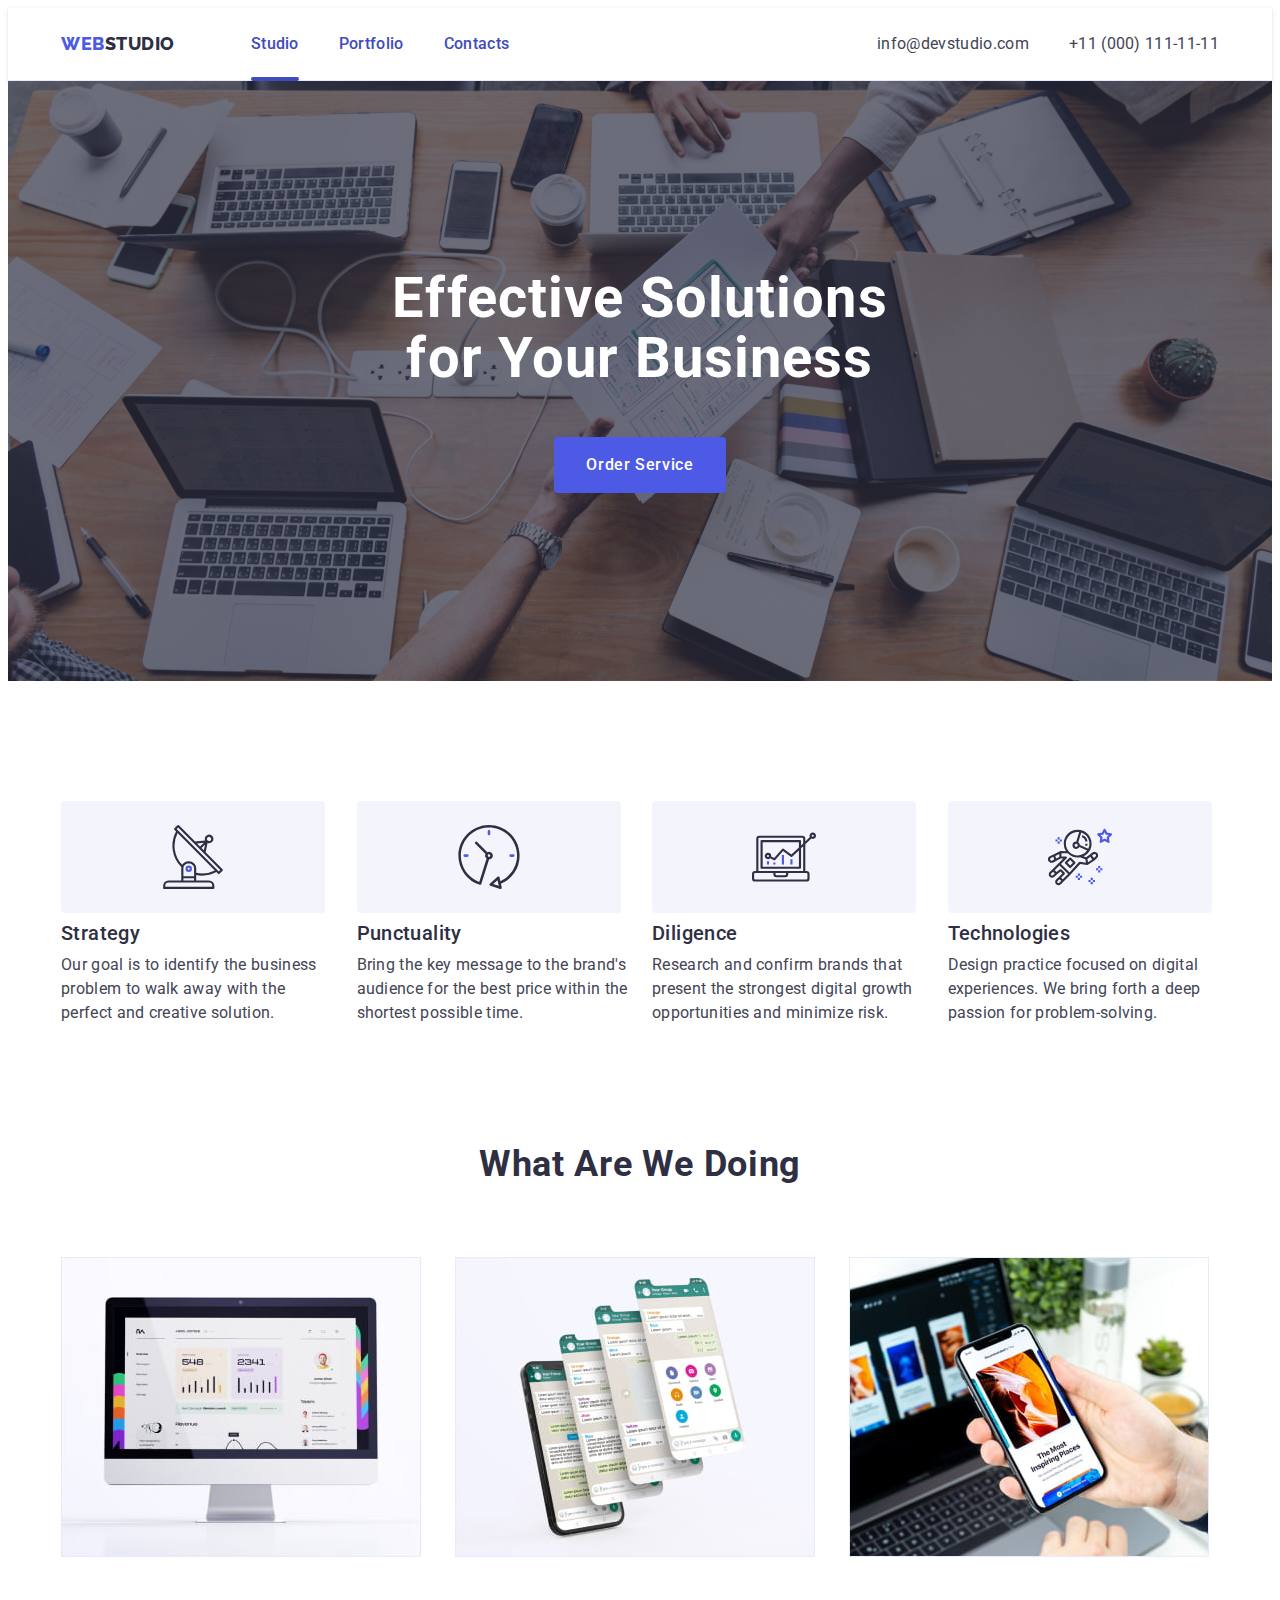
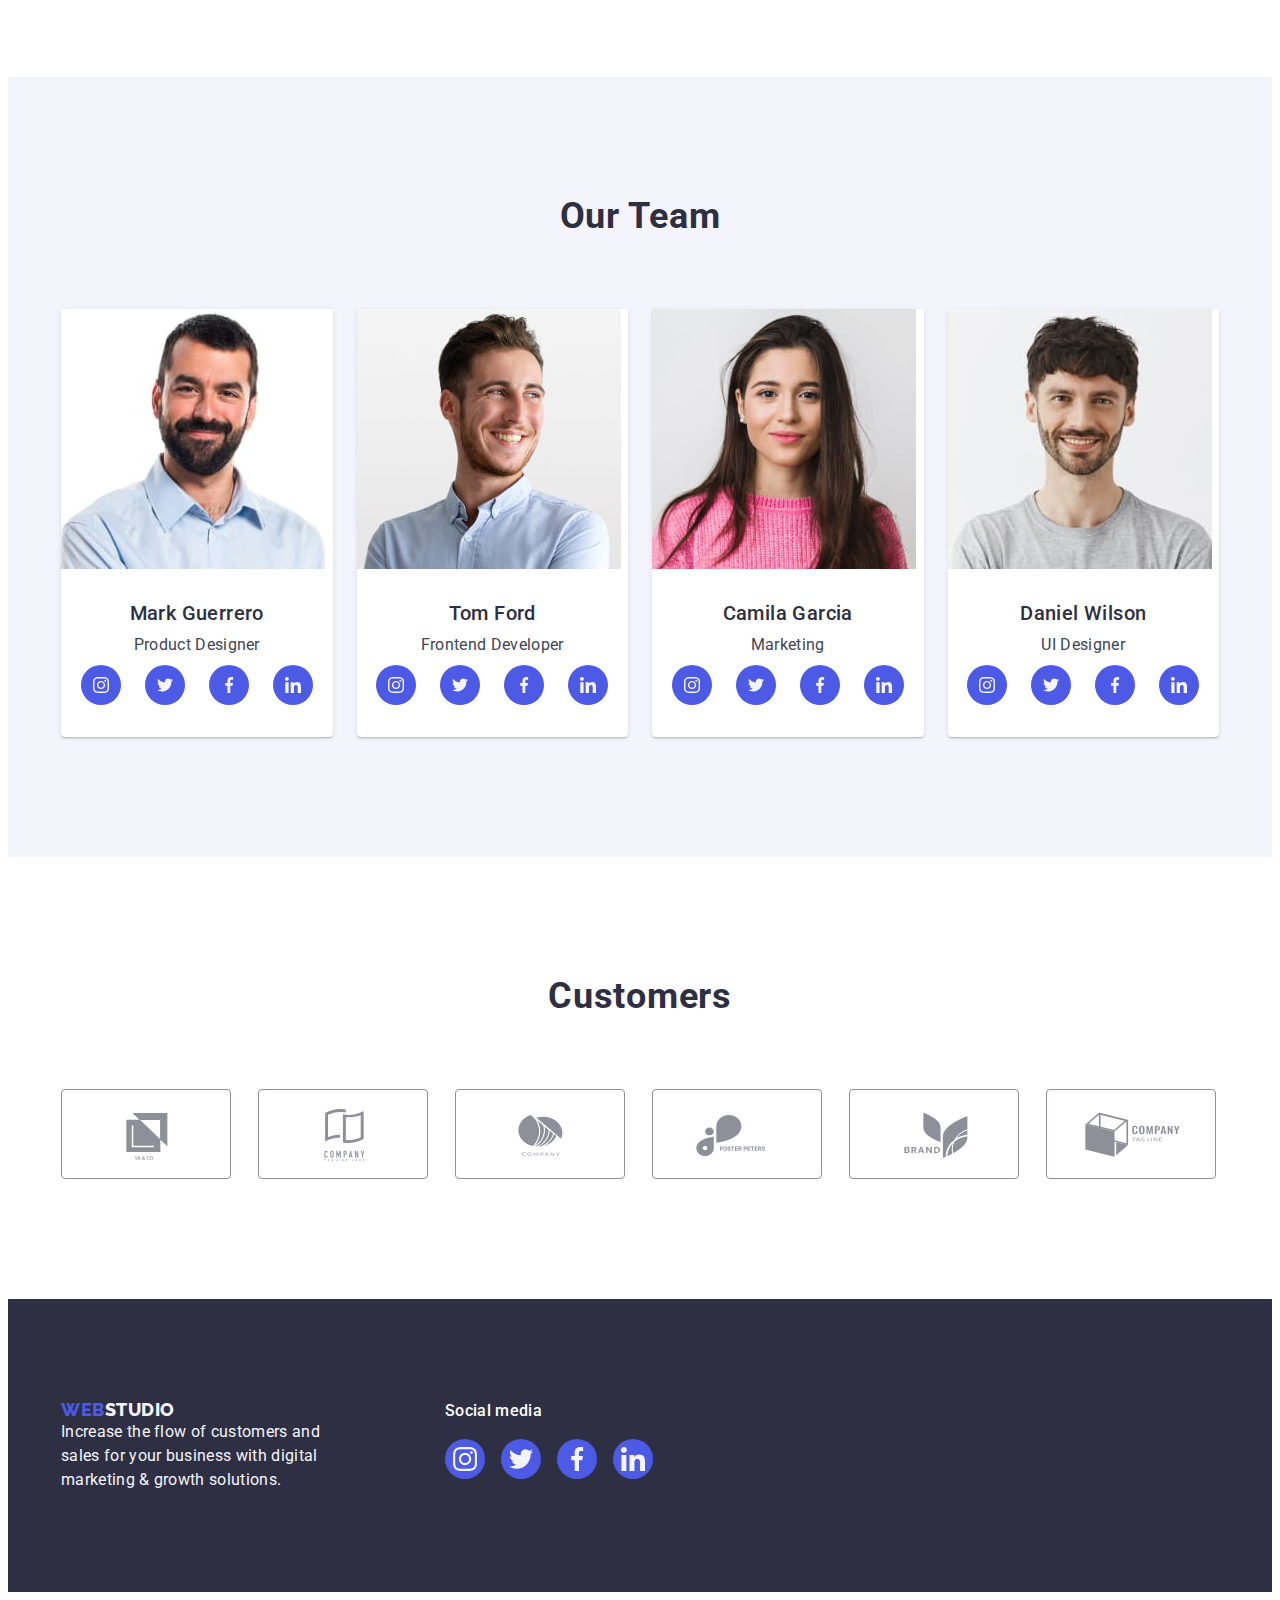
==== commit 8aeda2ce: "+" ====
--- a/index.html
+++ b/index.html
@@ -186,72 +186,58 @@
                 <p class="team-section-list-text">Product Designer</p>
                 <ul class="list team-logo-list card-set">
                   <li class="logo-box">
-                    <div class="team-logo-list-wrapper">
-                      <a
-                        class="team-socials-link link"
-                        href="https://instagram.com"
-                        target="_blank"
-                        rel="noopener noreferrer"
-                        aria-label="Instagram icon"
-                      >
-                        <svg class="logo team-logo" width="16" height="16">
-                          <use
-                            href="./images/icons.svg#icon-instagram-team"
-                          ></use>
-                        </svg>
-                      </a>
-                    </div>
-                  </li>
-                  <li class="logo-box">
-                    <div class="team-logo-list-wrapper">
-                      <a
-                        class="team-socials-link link"
-                        href="https://twitter.com"
-                        target="_blank"
-                        rel="noopener noreferrer"
-                        aria-label="Twitter icon"
-                      >
-                        <svg class="logo team-logo" width="16" height="16">
-                          <use
-                            href="./images/icons.svg#icon-twitter-team"
-                          ></use>
-                        </svg>
-                      </a>
-                    </div>
-                  </li>
-                  <li class="logo-box">
-                    <div class="team-logo-list-wrapper">
-                      <a
-                        class="team-socials-link link"
-                        href="https://facebook.com"
-                        target="_blank"
-                        rel="noopener noreferrer"
-                        aria-label="Instagram icon"
-                      >
-                        <svg class="logo team-logo" width="16" height="16">
-                          <use
-                            href="./images/icons.svg#icon-facebook-team"
-                          ></use>
-                        </svg>
-                      </a>
-                    </div>
-                  </li>
-                  <li class="logo-box">
-                    <div class="team-logo-list-wrapper">
-                      <a
-                        class="team-socials-link link"
-                        href="https://linkedin.com"
-                        target="_blank"
-                        rel="noopener noreferrer"
-                        aria-label="Instagram icon"
-                      >
-                        <svg class="logo team-logo" width="16" height="16">
-                          <use
-                            href="./images/icons.svg#icon-linkedin-team"
-                          ></use>
-                        </svg>
-                      </a>
-                    </div>
+                    <a
+                      class="team-socials-link link"
+                      href="https://instagram.com"
+                      target="_blank"
+                      rel="noopener noreferrer"
+                      aria-label="Instagram icon"
+                    >
+                      <svg class="logo team-logo" width="16" height="16">
+                        <use
+                          href="./images/icons.svg#icon-instagram-team"
+                        ></use>
+                      </svg>
+                    </a>
+                  </li>
+                  <li class="logo-box">
+                    <a
+                      class="team-socials-link link"
+                      href="https://twitter.com"
+                      target="_blank"
+                      rel="noopener noreferrer"
+                      aria-label="Twitter icon"
+                    >
+                      <svg class="logo team-logo" width="16" height="16">
+                        <use href="./images/icons.svg#icon-twitter-team"></use>
+                      </svg>
+                    </a>
+                  </li>
+                  <li class="logo-box">
+                    <a
+                      class="team-socials-link link"
+                      href="https://facebook.com"
+                      target="_blank"
+                      rel="noopener noreferrer"
+                      aria-label="Instagram icon"
+                    >
+                      <svg class="logo team-logo" width="16" height="16">
+                        <use href="./images/icons.svg#icon-facebook-team"></use>
+                      </svg>
+                    </a>
+                  </li>
+                  <li class="logo-box">
+                    <a
+                      class="team-socials-link link"
+                      href="https://linkedin.com"
+                      target="_blank"
+                      rel="noopener noreferrer"
+                      aria-label="Instagram icon"
+                    >
+                      <svg class="logo team-logo" width="16" height="16">
+                        <use href="./images/icons.svg#icon-linkedin-team"></use>
+                      </svg>
+                    </a>
                   </li>
                 </ul>
               </div>
@@ -269,72 +255,58 @@
                 <p class="team-section-list-text">Frontend Developer</p>
                 <ul class="list team-logo-list card-set">
                   <li class="logo-box">
-                    <div class="team-logo-list-wrapper">
-                      <a
-                        class="team-socials-link link"
-                        href="https://instagram.com"
-                        target="_blank"
-                        rel="noopener noreferrer"
-                        aria-label="Instagram icon"
-                      >
-                        <svg class="logo team-logo" width="16" height="16">
-                          <use
-                            href="./images/icons.svg#icon-instagram-team"
-                          ></use>
-                        </svg>
-                      </a>
-                    </div>
-                  </li>
-                  <li class="logo-box">
-                    <div class="team-logo-list-wrapper">
-                      <a
-                        class="team-socials-link link"
-                        href="https://twitter.com"
-                        target="_blank"
-                        rel="noopener noreferrer"
-                        aria-label="Twitter icon"
-                      >
-                        <svg class="logo team-logo" width="16" height="16">
-                          <use
-                            href="./images/icons.svg#icon-twitter-team"
-                          ></use>
-                        </svg>
-                      </a>
-                    </div>
-                  </li>
-                  <li class="logo-box">
-                    <div class="team-logo-list-wrapper">
-                      <a
-                        class="team-socials-link link"
-                        href="https://facebook.com"
-                        target="_blank"
-                        rel="noopener noreferrer"
-                        aria-label="Instagram icon"
-                      >
-                        <svg class="logo team-logo" width="16" height="16">
-                          <use
-                            href="./images/icons.svg#icon-facebook-team"
-                          ></use>
-                        </svg>
-                      </a>
-                    </div>
-                  </li>
-                  <li class="logo-box">
-                    <div class="team-logo-list-wrapper">
-                      <a
-                        class="team-socials-link link"
-                        href="https://linkedin.com"
-                        target="_blank"
-                        rel="noopener noreferrer"
-                        aria-label="Instagram icon"
-                      >
-                        <svg class="logo team-logo" width="16" height="16">
-                          <use
-                            href="./images/icons.svg#icon-linkedin-team"
-                          ></use>
-                        </svg>
-                      </a>
-                    </div>
+                    <a
+                      class="team-socials-link link"
+                      href="https://instagram.com"
+                      target="_blank"
+                      rel="noopener noreferrer"
+                      aria-label="Instagram icon"
+                    >
+                      <svg class="logo team-logo" width="16" height="16">
+                        <use
+                          href="./images/icons.svg#icon-instagram-team"
+                        ></use>
+                      </svg>
+                    </a>
+                  </li>
+                  <li class="logo-box">
+                    <a
+                      class="team-socials-link link"
+                      href="https://twitter.com"
+                      target="_blank"
+                      rel="noopener noreferrer"
+                      aria-label="Twitter icon"
+                    >
+                      <svg class="logo team-logo" width="16" height="16">
+                        <use href="./images/icons.svg#icon-twitter-team"></use>
+                      </svg>
+                    </a>
+                  </li>
+                  <li class="logo-box">
+                    <a
+                      class="team-socials-link link"
+                      href="https://facebook.com"
+                      target="_blank"
+                      rel="noopener noreferrer"
+                      aria-label="Instagram icon"
+                    >
+                      <svg class="logo team-logo" width="16" height="16">
+                        <use href="./images/icons.svg#icon-facebook-team"></use>
+                      </svg>
+                    </a>
+                  </li>
+                  <li class="logo-box">
+                    <a
+                      class="team-socials-link link"
+                      href="https://linkedin.com"
+                      target="_blank"
+                      rel="noopener noreferrer"
+                      aria-label="Instagram icon"
+                    >
+                      <svg class="logo team-logo" width="16" height="16">
+                        <use href="./images/icons.svg#icon-linkedin-team"></use>
+                      </svg>
+                    </a>
                   </li>
                 </ul>
               </div>
@@ -353,72 +325,58 @@
                 <p class="team-section-list-text">Marketing</p>
                 <ul class="list team-logo-list card-set">
                   <li class="logo-box">
-                    <div class="team-logo-list-wrapper">
-                      <a
-                        class="team-socials-link link"
-                        href="https://instagram.com"
-                        target="_blank"
-                        rel="noopener noreferrer"
-                        aria-label="Instagram icon"
-                      >
-                        <svg class="logo team-logo" width="16" height="16">
-                          <use
-                            href="./images/icons.svg#icon-instagram-team"
-                          ></use>
-                        </svg>
-                      </a>
-                    </div>
-                  </li>
-                  <li class="logo-box">
-                    <div class="team-logo-list-wrapper">
-                      <a
-                        class="team-socials-link link"
-                        href="https://twitter.com"
-                        target="_blank"
-                        rel="noopener noreferrer"
-                        aria-label="Twitter icon"
-                      >
-                        <svg class="logo team-logo" width="16" height="16">
-                          <use
-                            href="./images/icons.svg#icon-twitter-team"
-                          ></use>
-                        </svg>
-                      </a>
-                    </div>
-                  </li>
-                  <li class="logo-box">
-                    <div class="team-logo-list-wrapper">
-                      <a
-                        class="team-socials-link link"
-                        href="https://facebook.com"
-                        target="_blank"
-                        rel="noopener noreferrer"
-                        aria-label="Instagram icon"
-                      >
-                        <svg class="logo team-logo" width="16" height="16">
-                          <use
-                            href="./images/icons.svg#icon-facebook-team"
-                          ></use>
-                        </svg>
-                      </a>
-                    </div>
-                  </li>
-                  <li class="logo-box">
-                    <div class="team-logo-list-wrapper">
-                      <a
-                        class="team-socials-link link"
-                        href="https://linkedin.com"
-                        target="_blank"
-                        rel="noopener noreferrer"
-                        aria-label="Instagram icon"
-                      >
-                        <svg class="logo team-logo" width="16" height="16">
-                          <use
-                            href="./images/icons.svg#icon-linkedin-team"
-                          ></use>
-                        </svg>
-                      </a>
-                    </div>
+                    <a
+                      class="team-socials-link link"
+                      href="https://instagram.com"
+                      target="_blank"
+                      rel="noopener noreferrer"
+                      aria-label="Instagram icon"
+                    >
+                      <svg class="logo team-logo" width="16" height="16">
+                        <use
+                          href="./images/icons.svg#icon-instagram-team"
+                        ></use>
+                      </svg>
+                    </a>
+                  </li>
+                  <li class="logo-box">
+                    <a
+                      class="team-socials-link link"
+                      href="https://twitter.com"
+                      target="_blank"
+                      rel="noopener noreferrer"
+                      aria-label="Twitter icon"
+                    >
+                      <svg class="logo team-logo" width="16" height="16">
+                        <use href="./images/icons.svg#icon-twitter-team"></use>
+                      </svg>
+                    </a>
+                  </li>
+                  <li class="logo-box">
+                    <a
+                      class="team-socials-link link"
+                      href="https://facebook.com"
+                      target="_blank"
+                      rel="noopener noreferrer"
+                      aria-label="Instagram icon"
+                    >
+                      <svg class="logo team-logo" width="16" height="16">
+                        <use href="./images/icons.svg#icon-facebook-team"></use>
+                      </svg>
+                    </a>
+                  </li>
+                  <li class="logo-box">
+                    <a
+                      class="team-socials-link link"
+                      href="https://linkedin.com"
+                      target="_blank"
+                      rel="noopener noreferrer"
+                      aria-label="Instagram icon"
+                    >
+                      <svg class="logo team-logo" width="16" height="16">
+                        <use href="./images/icons.svg#icon-linkedin-team"></use>
+                      </svg>
+                    </a>
                   </li>
                 </ul>
               </div>
@@ -437,72 +395,58 @@
                 <p class="team-section-list-text">UI Designer</p>
                 <ul class="list team-logo-list card-set">
                   <li class="logo-box">
-                    <div class="team-logo-list-wrapper">
-                      <a
-                        class="team-socials-link link"
-                        href="https://instagram.com"
-                        target="_blank"
-                        rel="noopener noreferrer"
-                        aria-label="Instagram icon"
-                      >
-                        <svg class="logo team-logo" width="16" height="16">
-                          <use
-                            href="./images/icons.svg#icon-instagram-team"
-                          ></use>
-                        </svg>
-                      </a>
-                    </div>
-                  </li>
-                  <li class="logo-box">
-                    <div class="team-logo-list-wrapper">
-                      <a
-                        class="team-socials-link link"
-                        href="https://twitter.com"
-                        target="_blank"
-                        rel="noopener noreferrer"
-                        aria-label="Twitter icon"
-                      >
-                        <svg class="logo team-logo" width="16" height="16">
-                          <use
-                            href="./images/icons.svg#icon-twitter-team"
-                          ></use>
-                        </svg>
-                      </a>
-                    </div>
-                  </li>
-                  <li class="logo-box">
-                    <div class="team-logo-list-wrapper">
-                      <a
-                        class="team-socials-link link"
-                        href="https://facebook.com"
-                        target="_blank"
-                        rel="noopener noreferrer"
-                        aria-label="Instagram icon"
-                      >
-                        <svg class="logo team-logo" width="16" height="16">
-                          <use
-                            href="./images/icons.svg#icon-facebook-team"
-                          ></use>
-                        </svg>
-                      </a>
-                    </div>
-                  </li>
-                  <li class="logo-box">
-                    <div class="team-logo-list-wrapper">
-                      <a
-                        class="team-socials-link link"
-                        href="https://linkedin.com"
-                        target="_blank"
-                        rel="noopener noreferrer"
-                        aria-label="Instagram icon"
-                      >
-                        <svg class="logo team-logo" width="16" height="16">
-                          <use
-                            href="./images/icons.svg#icon-linkedin-team"
-                          ></use>
-                        </svg>
-                      </a>
-                    </div>
+                    <a
+                      class="team-socials-link link"
+                      href="https://instagram.com"
+                      target="_blank"
+                      rel="noopener noreferrer"
+                      aria-label="Instagram icon"
+                    >
+                      <svg class="logo team-logo" width="16" height="16">
+                        <use
+                          href="./images/icons.svg#icon-instagram-team"
+                        ></use>
+                      </svg>
+                    </a>
+                  </li>
+                  <li class="logo-box">
+                    <a
+                      class="team-socials-link link"
+                      href="https://twitter.com"
+                      target="_blank"
+                      rel="noopener noreferrer"
+                      aria-label="Twitter icon"
+                    >
+                      <svg class="logo team-logo" width="16" height="16">
+                        <use href="./images/icons.svg#icon-twitter-team"></use>
+                      </svg>
+                    </a>
+                  </li>
+                  <li class="logo-box">
+                    <a
+                      class="team-socials-link link"
+                      href="https://facebook.com"
+                      target="_blank"
+                      rel="noopener noreferrer"
+                      aria-label="Instagram icon"
+                    >
+                      <svg class="logo team-logo" width="16" height="16">
+                        <use href="./images/icons.svg#icon-facebook-team"></use>
+                      </svg>
+                    </a>
+                  </li>
+                  <li class="logo-box">
+                    <a
+                      class="team-socials-link link"
+                      href="https://linkedin.com"
+                      target="_blank"
+                      rel="noopener noreferrer"
+                      aria-label="Instagram icon"
+                    >
+                      <svg class="logo team-logo" width="16" height="16">
+                        <use href="./images/icons.svg#icon-linkedin-team"></use>
+                      </svg>
+                    </a>
                   </li>
                 </ul>
               </div>
--- a/css/styles.css
+++ b/css/styles.css
@@ -135,6 +135,8 @@
   padding-top: 24px;
   padding-bottom: 24px;
   position: relative;
+  color: #404bbf;
+  transition: color 250ms cubic-bezier(0.4, 0, 0.2, 1);
 }
 .header-nav-list-item-link.current::after {
   content: '';
@@ -162,7 +164,7 @@
 .header-nav-list-item-link:hover,
 .header-nav-list-item-link:focus {
   color: var(--pressed-state);
-  transition: color 250ms cubic-bezier(0.4, 0, 0.2, 1);
+  
 }
 
 .header-address {
@@ -181,6 +183,7 @@
   line-height: 1.5;
   letter-spacing: 0.02em;
   font-style: normal;
+  color 250ms cubic-bezier(0.4, 0, 0.2, 1)
 }
 .header-address-list-item-link:hover,
 .header-address-list-item-link:focus {
@@ -238,11 +241,12 @@
   border-radius: 4px;
   min-width: 169px;
   min-height: 56px;
+  transition: 250ms cubic-bezier(0.4, 0, 0.2, 1)
 }
 .hero-section-btn:hover,
 .hero-section-btn:focus {
   background-color: var(--pressed-state);
-  transition: background-color 250ms cubic-bezier(0.4, 0, 0.2, 1);
+
 }
 /**
   |============================
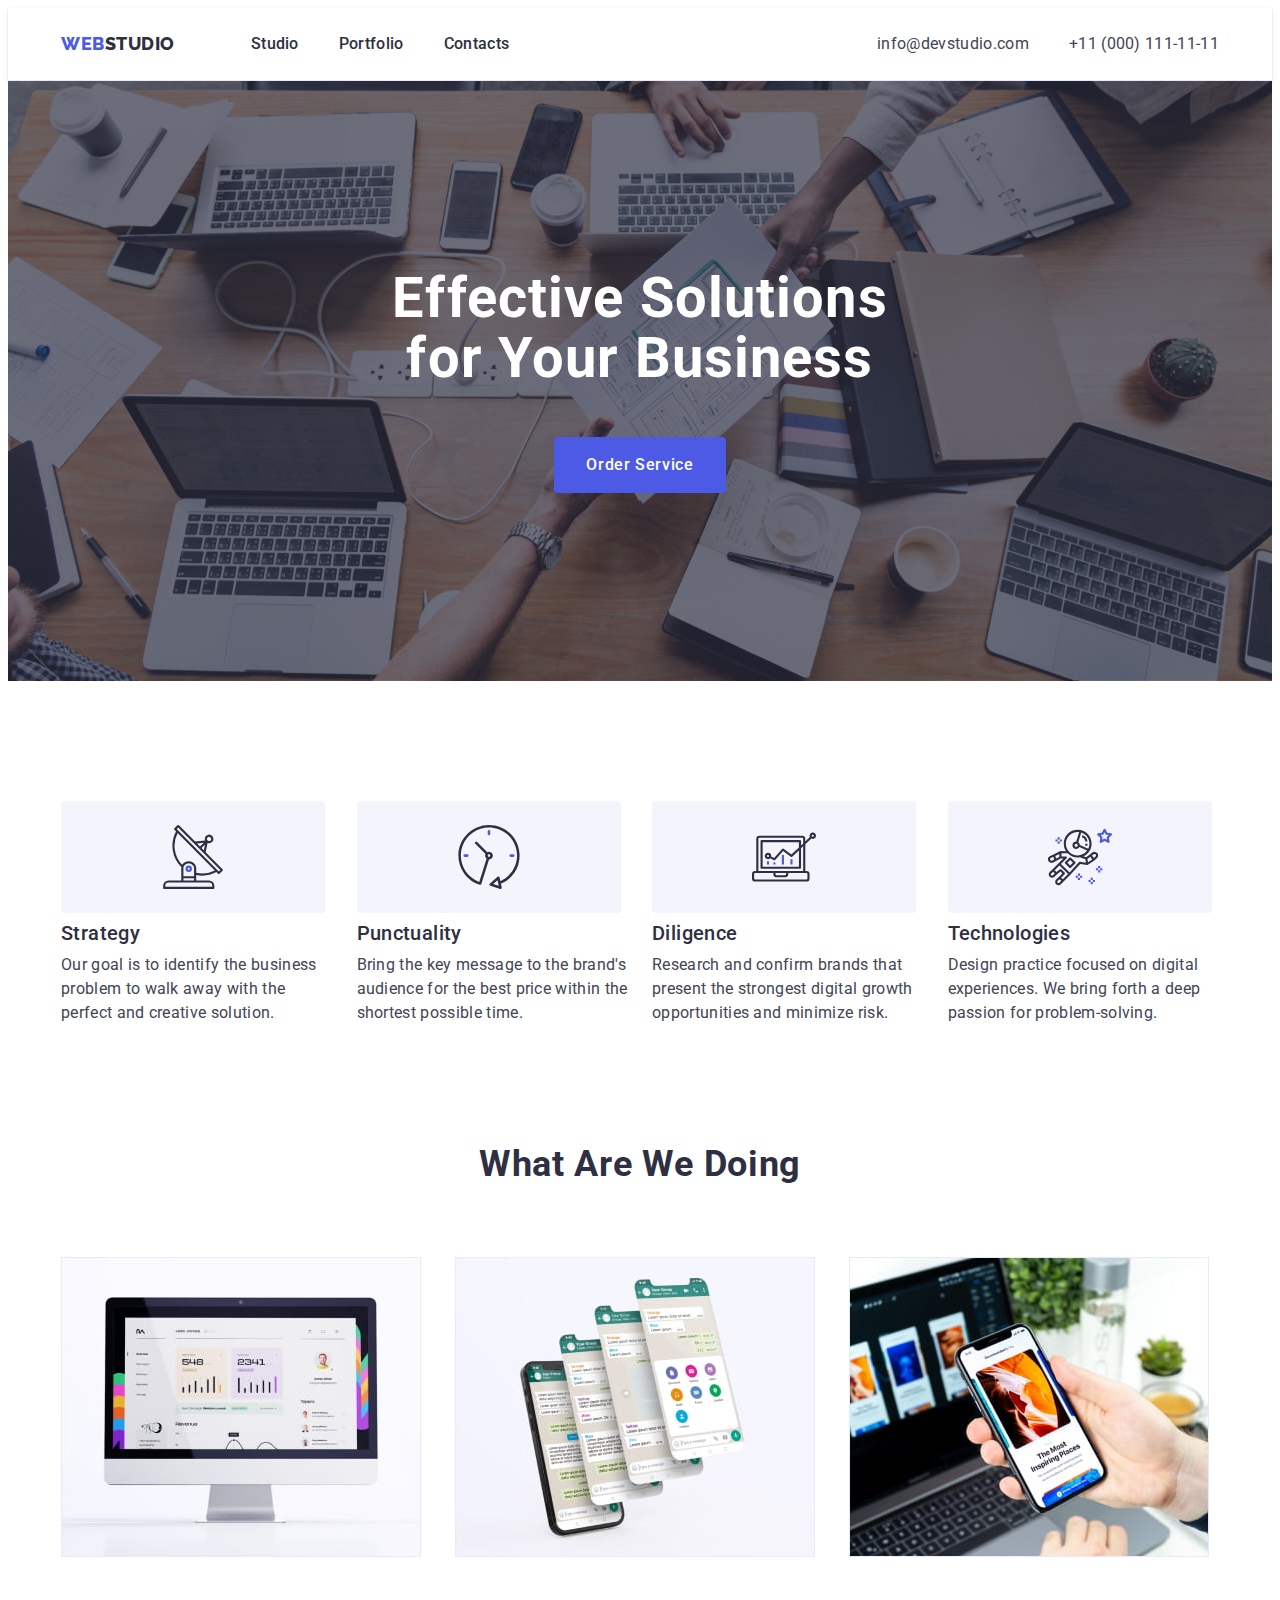
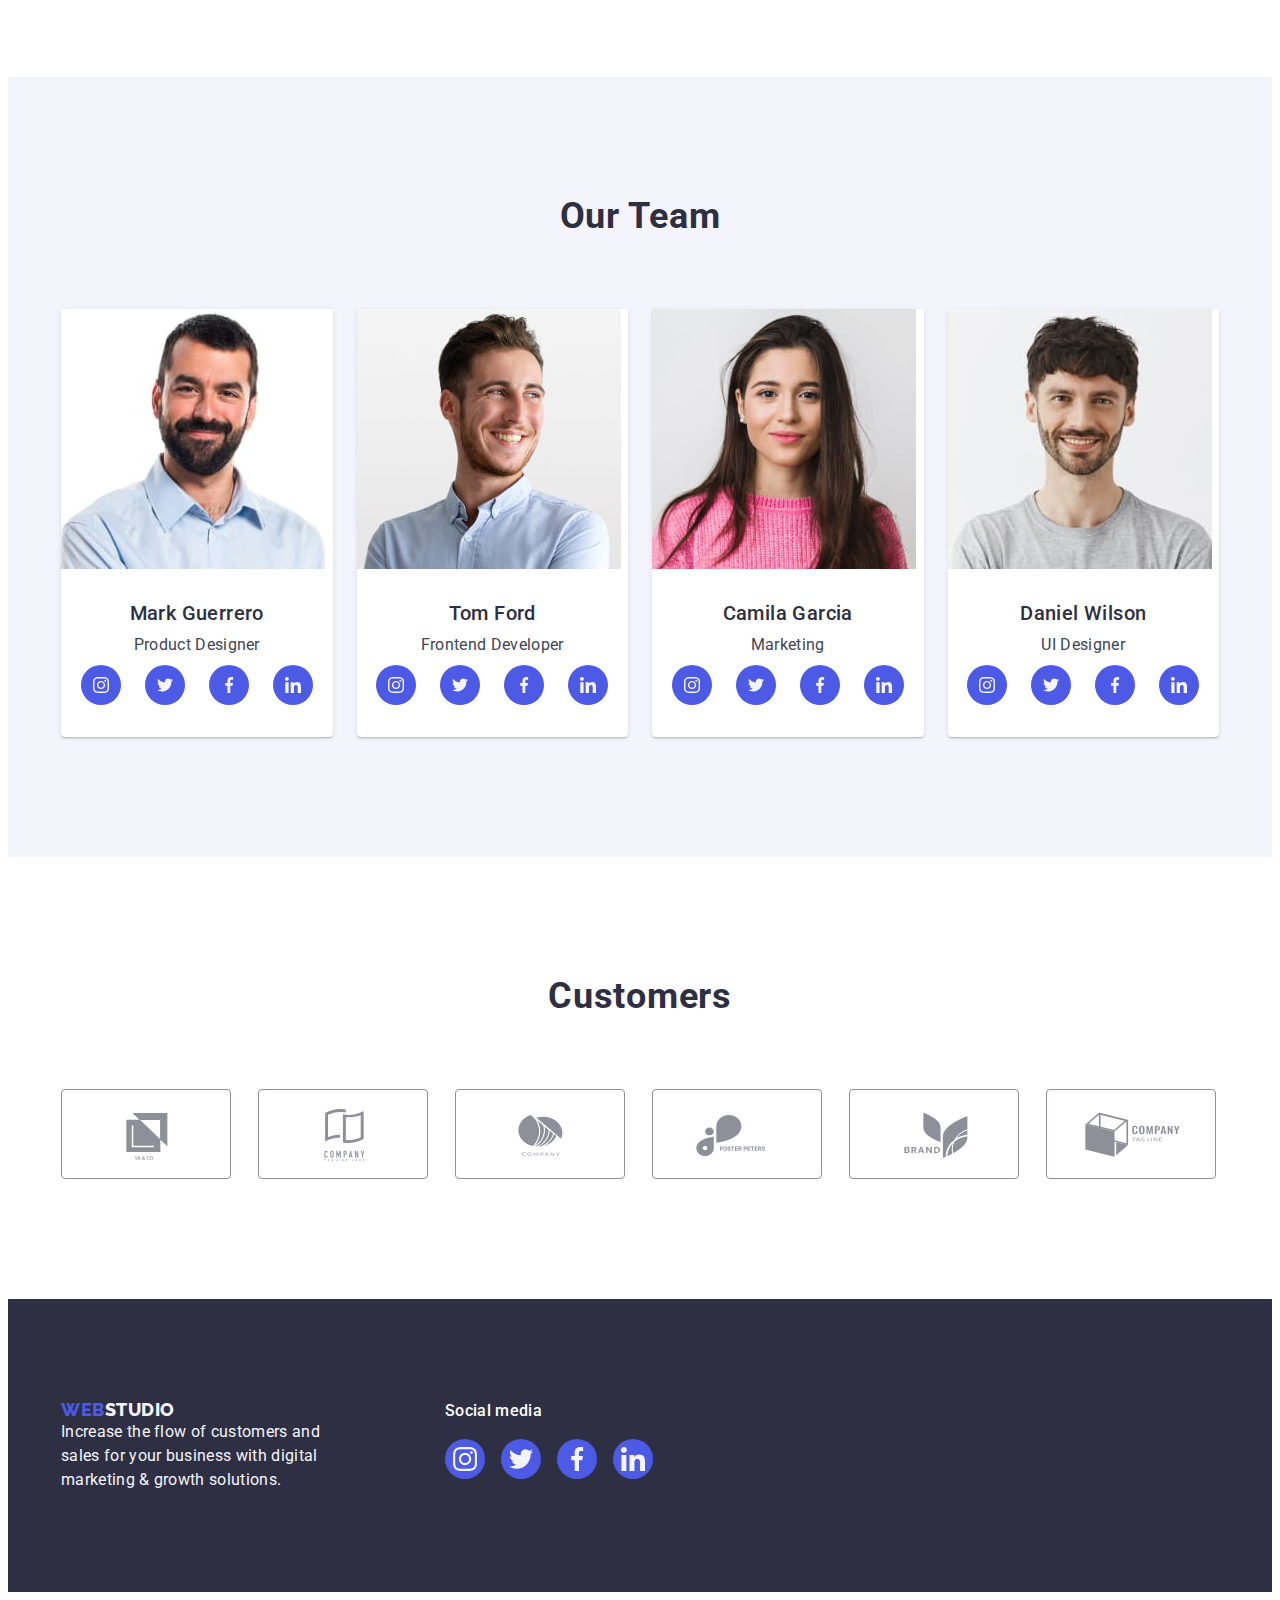
==== commit 6130de5b: "+animation" ====
--- a/index.html
+++ b/index.html
@@ -73,7 +73,9 @@
           <h1 class="hero-section-title">
             Effective Solutions for Your Business
           </h1>
-          <button class="hero-section-btn" type="button">Order Service</button>
+          <button class="hero-section-btn" data-modal-open type="button">
+            Order Service
+          </button>
         </div>
       </section>
       <!-- Advantages-section -->
@@ -521,69 +523,72 @@
           <p class="footer-section-title">Social media</p>
           <ul class="list footer-section-list card-set">
             <li class="footer-logo-wrapper">
-              <div class="team-logo-list-wrapper footer-logo-wrapper">
-                <a
-                  class="team-socials-link footer-link link"
-                  href="https://instagram.com"
-                  target="_blank"
-                  rel="noopener noreferrer"
-                  aria-label="Instagram icon"
-                >
-                  <svg class="logo footer-logo" width="24" height="24">
-                    <use href="./images/icons.svg#icon-instagram-team"></use>
-                  </svg>
-                </a>
-              </div>
+              <a
+                class="team-socials-link footer-link link"
+                href="https://instagram.com"
+                target="_blank"
+                rel="noopener noreferrer"
+                aria-label="Instagram icon"
+              >
+                <svg class="logo footer-logo" width="24" height="24">
+                  <use href="./images/icons.svg#icon-instagram-team"></use>
+                </svg>
+              </a>
             </li>
             <li class="footer-logo-wrapper">
-              <div class="team-logo-list-wrapper footer-logo-wrapper">
-                <a
-                  class="team-socials-link footer-link link"
-                  href="https://twitter.com"
-                  target="_blank"
-                  rel="noopener noreferrer"
-                  aria-label="Twitter icon"
-                >
-                  <svg class="logo footer-logo" width="24" height="24">
-                    <use href="./images/icons.svg#icon-twitter-team"></use>
-                  </svg>
-                </a>
-              </div>
+              <a
+                class="team-socials-link footer-link link"
+                href="https://twitter.com"
+                target="_blank"
+                rel="noopener noreferrer"
+                aria-label="Twitter icon"
+              >
+                <svg class="logo footer-logo" width="24" height="24">
+                  <use href="./images/icons.svg#icon-twitter-team"></use>
+                </svg>
+              </a>
             </li>
             <li class="footer-logo-wrapper">
-              <div class="team-logo-list-wrapper footer-logo-wrapper">
-                <a
-                  class="team-socials-link footer-link link"
-                  href="https://facebook.com"
-                  target="_blank"
-                  rel="noopener noreferrer"
-                  aria-label="facebook icon"
-                >
-                  <svg class="logo footer-logo" width="24" height="24">
-                    <use href="./images/icons.svg#icon-facebook-team"></use>
-                  </svg>
-                </a>
-              </div>
+              <a
+                class="team-socials-link footer-link link"
+                href="https://facebook.com"
+                target="_blank"
+                rel="noopener noreferrer"
+                aria-label="facebook icon"
+              >
+                <svg class="logo footer-logo" width="24" height="24">
+                  <use href="./images/icons.svg#icon-facebook-team"></use>
+                </svg>
+              </a>
             </li>
             <li class="footer-logo-wrapper">
-              <div class="team-logo-list-wrapper footer-logo-wrapper">
-                <a
-                  class="team-socials-link footer-link link"
-                  href="https://linkedin.com"
-                  target="_blank"
-                  rel="noopener noreferrer"
-                  aria-label="
+              <a
+                class="team-socials-link footer-link link"
+                href="https://linkedin.com"
+                target="_blank"
+                rel="noopener noreferrer"
+                aria-label="
                         linkedin icon"
-                >
-                  <svg class="logo footer-logo" width="24" height="24">
-                    <use href="./images/icons.svg#icon-linkedin-team"></use>
-                  </svg>
-                </a>
-              </div>
+              >
+                <svg class="logo footer-logo" width="24" height="24">
+                  <use href="./images/icons.svg#icon-linkedin-team"></use>
+                </svg>
+              </a>
             </li>
           </ul>
         </div>
       </div>
     </footer>
+    <!-- Modal window -->
+    <div class="backdrop is-hidden" data-modal>
+      <div class="modal">
+        <button class="modal-btn" type="button" data-modal-close>
+          <svg class="modal-btn-icon" width="8" height="8">
+            <use href="./images/icons.svg#icon-close-black-18dp-2-1"></use>
+          </svg>
+        </button>
+      </div>
+    </div>
+    <script src="./js/modal.js"></script>
   </body>
 </html>
--- a/css/styles.css
+++ b/css/styles.css
@@ -11,6 +11,8 @@
   --light-slate: #8e8f99;
   --ocean: #404bbf;
   --green: #31d0aa;
+  --navyblue-modal: rgba(46, 47, 66, 0.4);
+  --dairy: #fcfcfc;
 }
 
 /**
@@ -125,7 +127,7 @@
   color: var(--navyblue);
 }
 .header-nav-list-item-link {
-  color: var(--navyblue);
+  /* color: var(--navyblue); */
   font-size: 16px;
   font-weight: 500;
   font-family: Roboto, sans-serif;
@@ -135,10 +137,11 @@
   padding-top: 24px;
   padding-bottom: 24px;
   position: relative;
-  color: #404bbf;
+  /* color: #404bbf; */
   transition: color 250ms cubic-bezier(0.4, 0, 0.2, 1);
-}
-.header-nav-list-item-link.current::after {
+  color: var(--navyblue);
+}
+/* .header-nav-list-item-link::after {
   content: '';
   display: block;
   width: 100%;
@@ -148,7 +151,7 @@
   position: absolute;
   left: 0;
   bottom: -1px;
-}
+} */
 .header-nav-list-item-link:hover::after,
 .header-nav-list-item-link:focus::after {
   content: '';
@@ -164,7 +167,6 @@
 .header-nav-list-item-link:hover,
 .header-nav-list-item-link:focus {
   color: var(--pressed-state);
-  
 }
 
 .header-address {
@@ -183,12 +185,11 @@
   line-height: 1.5;
   letter-spacing: 0.02em;
   font-style: normal;
-  color 250ms cubic-bezier(0.4, 0, 0.2, 1)
+  transition: color 250ms cubic-bezier(0.4, 0, 0.2, 1);
 }
 .header-address-list-item-link:hover,
 .header-address-list-item-link:focus {
   color: var(--pressed-state);
-  transition: color 250ms cubic-bezier(0.4, 0, 0.2, 1);
 }
 /**
   |============================
@@ -241,12 +242,11 @@
   border-radius: 4px;
   min-width: 169px;
   min-height: 56px;
-  transition: 250ms cubic-bezier(0.4, 0, 0.2, 1)
+  transition: background-color 250ms cubic-bezier(0.4, 0, 0.2, 1);
 }
 .hero-section-btn:hover,
 .hero-section-btn:focus {
   background-color: var(--pressed-state);
-
 }
 /**
   |============================
@@ -376,10 +376,14 @@
   align-items: center;
   background-color: var(--brand-color);
   border-radius: 50%;
+  transition: background-color 250ms cubic-bezier(0.4, 0, 0.2, 1);
 }
 .team-socials-link:hover,
 .team-socials-link:focus {
   background-color: var(--ocean);
+}
+.logo {
+  fill: var(--footer-light);
 }
 /**
   |============================
@@ -415,15 +419,19 @@
   color: var(--light-slate);
   border-radius: 4px;
   border: 1px solid var(--light-slate);
+  transition: border-color 250ms cubic-bezier(0.4, 0, 0.2, 1),
+    color 250ms cubic-bezier(0.4, 0, 0.2, 1);
 }
 .customer-logo-link:hover,
-.customer-logo-link:focus .customer-logo {
+.customer-logo-link:focus,
+.customer-logo-link:active .customer-logo {
   color: #404bbf;
   border-color: #404bbf;
 }
 .customer-logo {
   fill: currentColor;
 }
+
 /**
   |============================
   | Footer-styles
@@ -524,12 +532,19 @@
 
   min-width: 116px;
   min-height: 48px;
+  transition: color 250ms cubic-bezier(0.4, 0, 0.2, 1),
+    background-color 250ms cubic-bezier(0.4, 0, 0.2, 1),
+    border-color 250ms cubic-bezier(0.4, 0, 0.2, 1),
+    box-shadow 250ms cubic-bezier(0.4, 0, 0.2, 1);
 }
 .btn:hover,
-.btn:focus {
+.btn:focus,
+.btn:active {
   background-color: var(--pressed-state);
   color: var(--bcg);
   border: 1px solid transparent;
+  box-shadow: 0px 3px 1px rgba(0, 0, 0, 0.1), 0px 2px 1px rgba(0, 0, 0, 0.08),
+    0px 2px 2px rgba(0, 0, 0, 0.12);
 }
 
 .item-box {
@@ -538,37 +553,43 @@
 }
 .section-list-link-img {
 }
-.overlay {
+
+.overlay-text {
+  font-weight: 400;
+  font-size: 16px;
+  line-height: 1.5;
+  letter-spacing: 0.02em;
+
+  color: var(--footer-light);
   position: absolute;
   top: 0;
   left: 0;
-  padding: 40px 32px 164px;
+  padding: 40px 32px;
   width: 100%;
   height: 100%;
   background: var(--brand-color);
   transform: translateY(100%);
-  transition-property: transform;
-  transition-duration: 400ms;
-  transition-timing-function: ease;
-  display: flex;
-  align-items: center;
-  justify-content: center;
-}
-
-.overlay-text {
-  font-weight: 400;
-  font-size: 16px;
-  line-height: 1.5;
-  letter-spacing: 0.02em;
-
-  color: var(--footer-light);
+  display: flex;
+  align-items: center;
+  justify-content: center;
+  transition: transform 250ms cubic-bezier(0.4, 0, 0.2, 1);
 }
 .section-list-item {
   overflow: hidden;
 }
+.section-list-link {
+  display: block;
+  transition: box-shadow 250ms cubic-bezier(0.4, 0, 0.2, 1);
+}
 .section-list-link:hover,
-.section-list-link:focus .overlay {
-  transform: translateY(0);
+.section-list-link:focus,
+.section-list-link:active {
+  box-shadow: 0px 1px 6px rgba(46, 47, 66, 0.08),
+    0px 1px 1px rgba(46, 47, 66, 0.16), 0px 2px 1px rgba(46, 47, 66, 0.08);
+}
+.section-list-link:hover,
+.section-list-link:focus .overlay-text {
+  transform: translateY(0%);
 }
 
 .portfolio-box {
@@ -597,3 +618,63 @@
   text-align: center;
   color: var(--body-text);
 }
+/**
+  |============================
+  | Modal window
+  |============================
+*/
+.backdrop {
+  position: fixed;
+  top: 0;
+  left: 0;
+  width: 100%;
+  height: 100%;
+  background-color: var(--navyblue-modal);
+  transition: opacity 250ms cubic-bezier(0.4, 0, 0.2, 1),
+    visibility 250ms cubic-bezier(0.4, 0, 0.2, 1);
+}
+.backdrop.is-hidden {
+  opacity: 0;
+  pointer-events: none;
+  visibility: hidden;
+}
+.modal {
+  width: 408px;
+  min-height: 584px;
+  border-radius: 4px;
+  background: var(--dairy);
+  box-shadow: 0px 2px 1px 0px rgba(0, 0, 0, 0.2),
+    0px 1px 3px 0px rgba(0, 0, 0, 0.12), 0px 1px 1px 0px rgba(0, 0, 0, 0.14);
+  position: absolute;
+  top: 50%;
+  left: 50%;
+  transform: translateX(-50%) translateY(-50%);
+}
+.modal-btn {
+  background-color: var(--cornflower);
+  display: flex;
+  justify-content: center;
+  align-items: center;
+  border-radius: 50%;
+  flex-shrink: 0;
+  padding: 0;
+  width: 24px;
+  height: 24px;
+  border: 1px solid rgba(0, 0, 0, 0.1);
+  position: absolute;
+  top: 24px;
+  right: 24px;
+}
+.modal-btn-icon {
+  fill: var(--navyblue);
+}
+.modal-btn:hover,
+.modal-btn:focus,
+.modal-btn:active .modal-btn-icon {
+  fill: var(--bcg);
+}
+.modal-btn:hover,
+.modal-btn:focus,
+.modal-btn:active {
+  background-color: var(--ocean);
+}
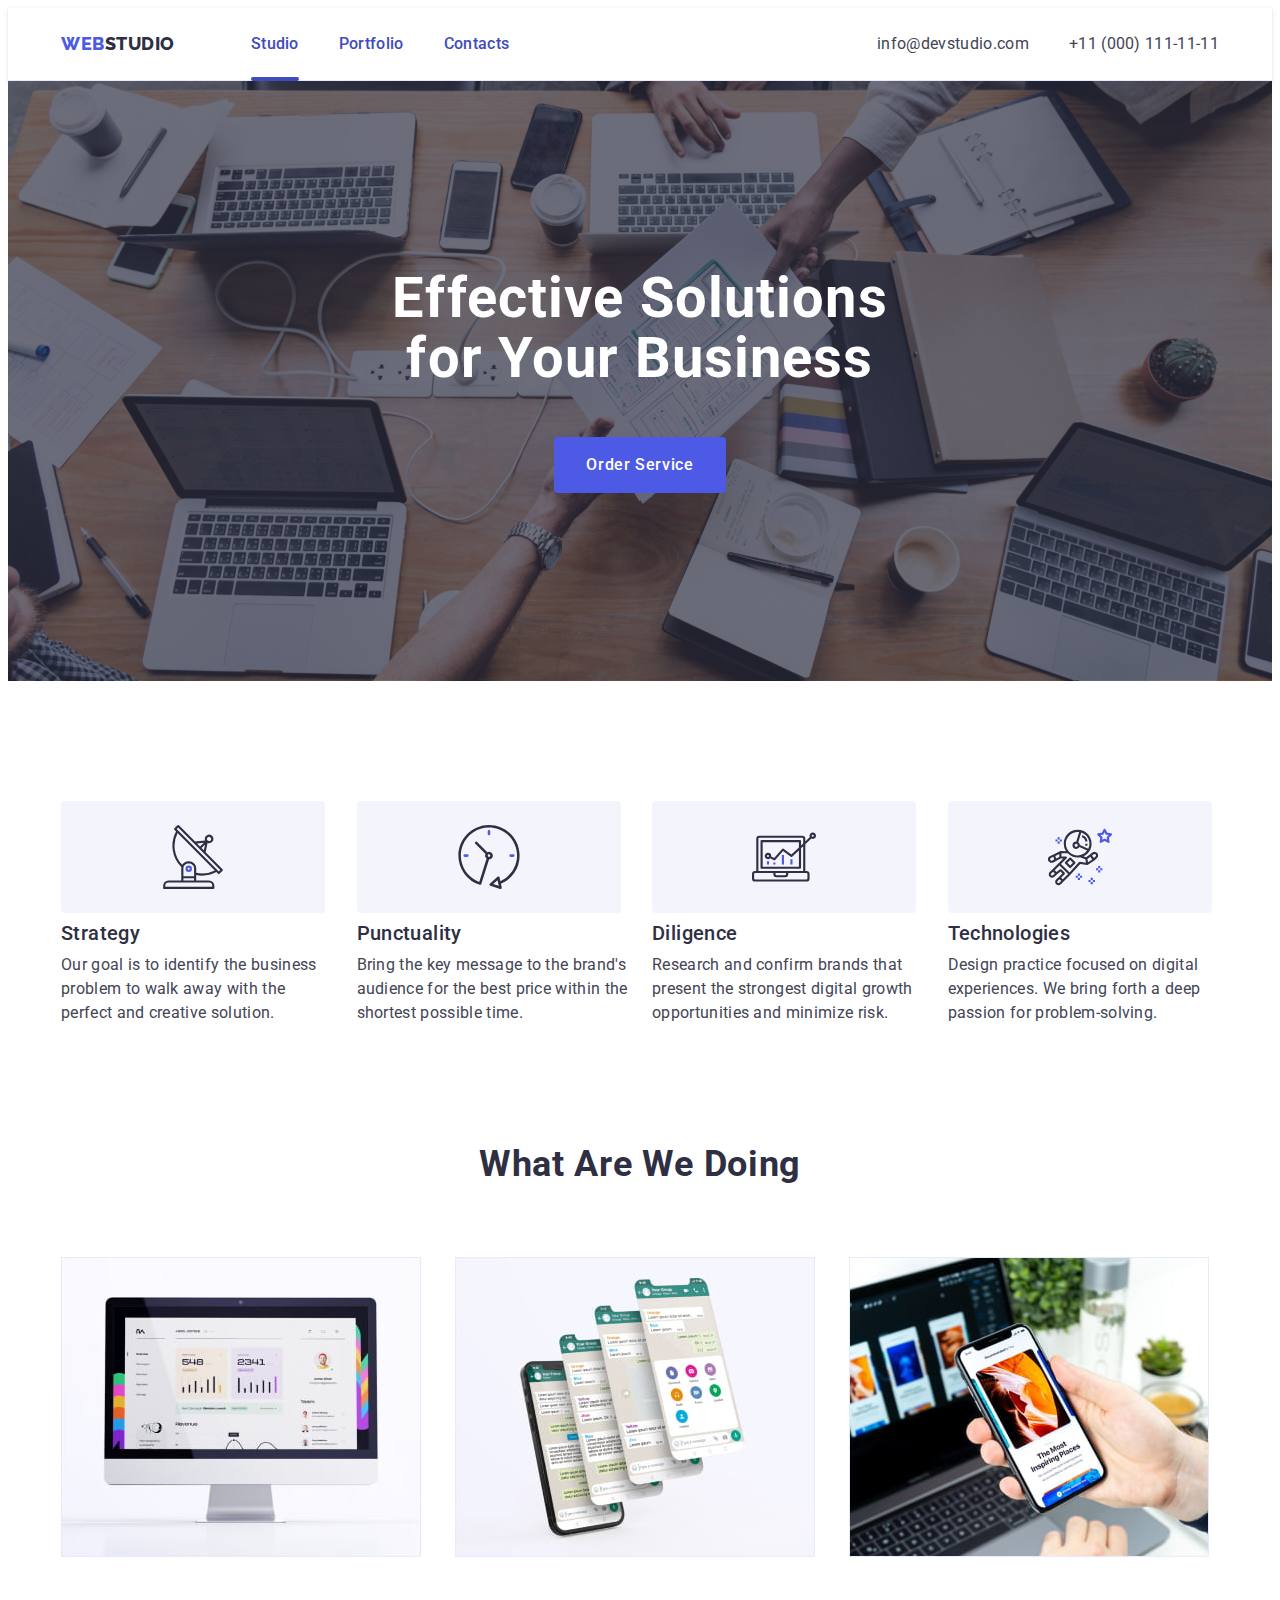
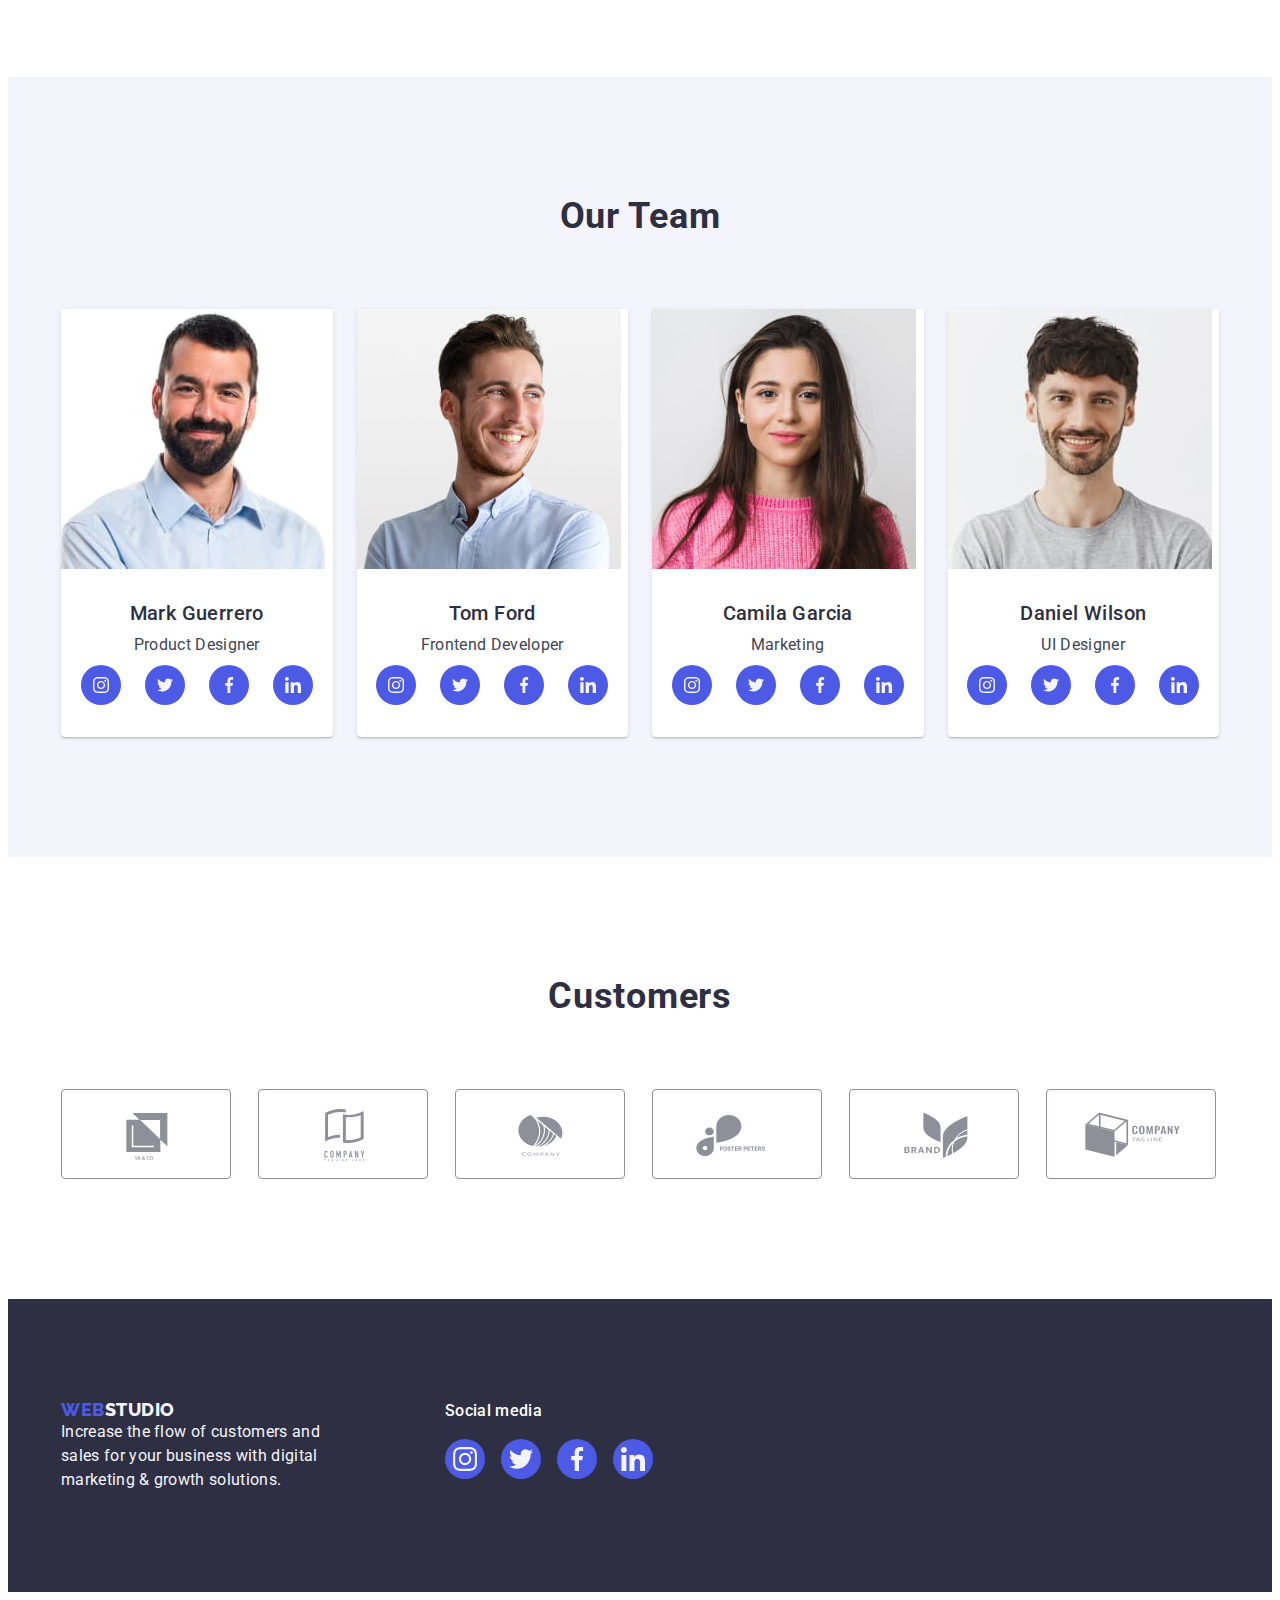
==== commit 58f4f614: "+adv logos" ====
--- a/index.html
+++ b/index.html
@@ -86,7 +86,7 @@
             <li class="advantages-section-list-item card-set-item">
               <div class="ad-logo-wrapper">
                 <svg class="logo advantages-logo" width="64" height="64">
-                  <use href="./images/sprite.svg#icon-antenna-1"></use>
+                  <use href="./images/icons.svg#icon-antenna-1"></use>
                 </svg>
               </div>
               <h3 class="advantages-section-list-item-title">Strategy</h3>
@@ -98,7 +98,7 @@
             <li class="advantages-section-list-item card-set-item">
               <div class="ad-logo-wrapper">
                 <svg class="logo advantages-logo" width="64" height="64">
-                  <use href="./images/sprite.svg#icon-clock-1"></use>
+                  <use href="./images/icons.svg#icon-clock-1"></use>
                 </svg>
               </div>
               <h3 class="advantages-section-list-item-title">Punctuality</h3>
@@ -110,7 +110,7 @@
             <li class="advantages-section-list-item card-set-item">
               <div class="ad-logo-wrapper">
                 <svg class="logo advantages-logo" width="64" height="64">
-                  <use href="./images/sprite.svg#icon-diagram-1"></use>
+                  <use href="./images/icons.svg#icon-diagram-1"></use>
                 </svg>
               </div>
               <h3 class="advantages-section-list-item-title">Diligence</h3>
@@ -122,7 +122,7 @@
             <li class="advantages-section-list-item card-set-item">
               <div class="ad-logo-wrapper">
                 <svg class="logo advantages-logo" width="64" height="64">
-                  <use href="./images/sprite.svg#icon-astronaut-1"></use>
+                  <use href="./images/icons.svg#icon-astronaut-1"></use>
                 </svg>
               </div>
               <h3 class="advantages-section-list-item-title">Technologies</h3>
--- a/css/styles.css
+++ b/css/styles.css
@@ -139,9 +139,9 @@
   position: relative;
   /* color: #404bbf; */
   transition: color 250ms cubic-bezier(0.4, 0, 0.2, 1);
-  color: var(--navyblue);
-}
-/* .header-nav-list-item-link::after {
+  color: #404bbf;
+}
+.header-nav-list-item-link.current::after {
   content: '';
   display: block;
   width: 100%;
@@ -151,7 +151,7 @@
   position: absolute;
   left: 0;
   bottom: -1px;
-} */
+}
 .header-nav-list-item-link:hover::after,
 .header-nav-list-item-link:focus::after {
   content: '';
@@ -649,6 +649,7 @@
   top: 50%;
   left: 50%;
   transform: translateX(-50%) translateY(-50%);
+  transition: transform 250ms cubic-bezier(0.4, 0, 0.2, 1);
 }
 .modal-btn {
   background-color: var(--cornflower);
@@ -664,17 +665,22 @@
   position: absolute;
   top: 24px;
   right: 24px;
+  cursor: pointer;
+  transition: background-color 250ms cubic-bezier(0.4, 0, 0.2, 1),
+    border 250ms cubic-bezier(0.4, 0, 0.2, 1);
+  color: var(--navyblue);
 }
 .modal-btn-icon {
-  fill: var(--navyblue);
+  fill: currentColor;
+  transition: fill 250ms cubic-bezier(0.4, 0, 0.2, 1);
 }
 .modal-btn:hover,
-.modal-btn:focus,
-.modal-btn:active .modal-btn-icon {
-  fill: var(--bcg);
+.modal-btn:focus .modal-btn-icon {
+  color: var(--bcg);
 }
 .modal-btn:hover,
 .modal-btn:focus,
 .modal-btn:active {
   background-color: var(--ocean);
-}
+  border: none;
+}
